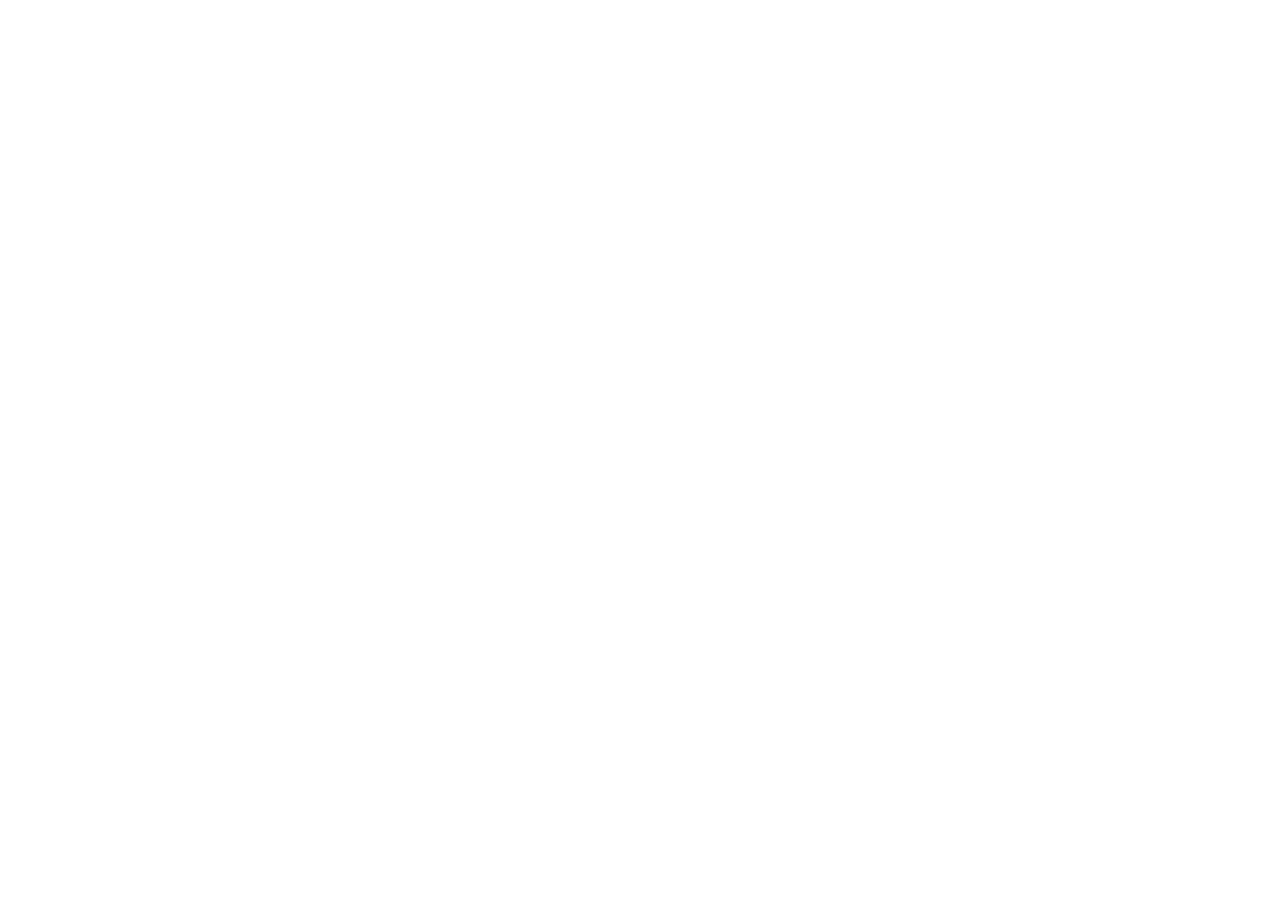
==== checkout.html @ 32a5087e "Går fint så langt" ====
<!DOCTYPE html>
<html lang="nb">
<head>
    <meta charset="UTF-8">
    <meta name="viewport" content="width=device-width, initial-scale=1.0">
    <title>E-handel landingsside</title>
    <link rel="stylesheet" href="stylesheet.css">
</head>
<body>

    
</body>
</html>
---- stylesheet.css ----
*{
    margin: 0;
    padding: 0;
    box-sizing: border-box;
    scroll-behavior: smooth;
    font-family: Arial, Helvetica, sans-serif;
    list-style: none;
    text-decoration: none;
}

ul{
    position: fixed;
    width: 100%;
    top: 0;
    right: 0;
    z-index: 1000;
    display: flex;
    align-items: center;
    justify-content: space-between;
    padding: 10px 10%;
}
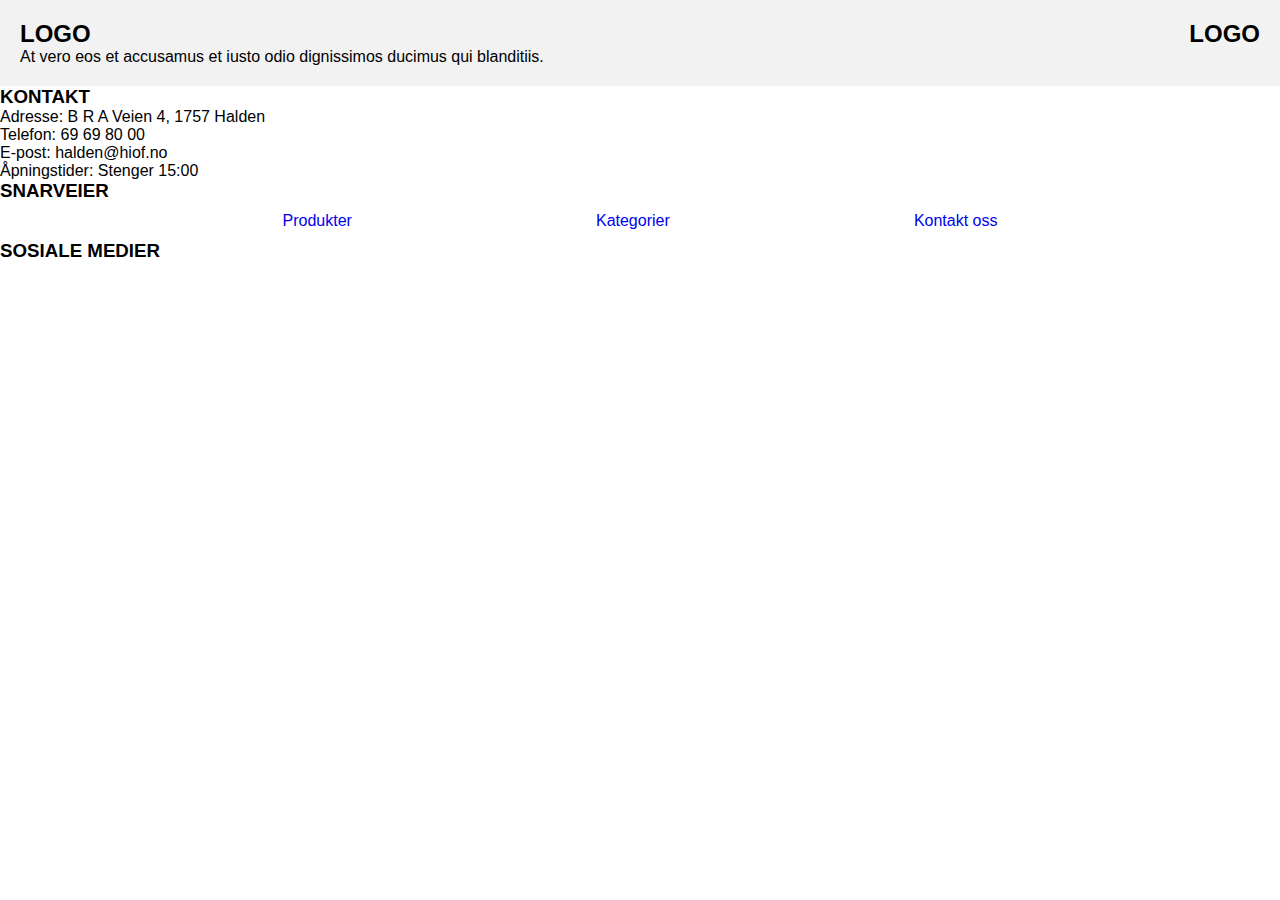
==== commit c3b52a50: "Forsetter kommet langt er ferdig med prdoukt html" ====
--- a/checkout.html
+++ b/checkout.html
@@ -8,6 +8,49 @@
 </head>
 <body>
 
+
     
+
+
+
+
+
+
+
+    <footer>
+        <!--Logo + innhold-->
+        <section class="footer-content">
+            <article class="footer-logo">
+                <h2>LOGO</h2>
+                <p>At vero eos et accusamus et iusto odio dignissimos ducimus qui blanditiis.</p>
+            </article>
+            <h2>LOGO</h2>   
+        </section>
+        <!--Kontakt-->
+        <section class="footer-contact">
+            <h3>KONTAKT</h3>
+            <p><i class="fa-solid fa-location-dot"></i> Adresse: B R A Veien 4, 1757 Halden </p>
+            <p><i class="fa-solid fa-phone"></i> Telefon: 69 69 80 00 </p>
+            <p><i class="fa-solid fa-envelope"></i> E-post: halden@hiof.no </p>
+            <p><i class="fa-solid fa-clock"></i> Åpningstider: Stenger 15:00 </p>
+        </section>
+        <!--Snarveier-->
+        <section class="footer-links">
+            <h3>SNARVEIER</h3>
+            <ul>
+                <li><a href="product.html">Produkter</a></li>
+                <li><a href="#">Kategorier</a></li>
+                <li><a href="#">Kontakt oss</a></li>
+            </ul>
+        </section>
+        <!--Sosiale Medier-->
+        <section class="fotter-social">
+            <h3>SOSIALE MEDIER</h3>
+            <a href="#"><i class="fa-brands fa-instagram"></i></a>
+            <a href="#"><i class="fa-brands fa-facebook"></i></a>
+            <a href="#"><i class="fa-brands fa-linkedin"></i></a>
+            <a href="#"><i class="fa-brands fa-pinterest"></i></a>
+        </section>
+    </footer>
 </body>
 </html>--- a/stylesheet.css
+++ b/stylesheet.css
@@ -8,7 +8,7 @@
     text-decoration: none;
 }
 
-ul{
+div{
     position: fixed;
     width: 100%;
     top: 0;
@@ -18,4 +18,68 @@
     align-items: center;
     justify-content: space-between;
     padding: 10px 10%;
+    color: black;
+}
+
+ul{
+    display: flex;
+    align-items: center;
+    justify-content: space-evenly;
+    padding: 10px 3%;
+}
+
+form{
+    background: grey;
+    border-radius: 25px;
+    position: relative;
+}
+
+input{
+    width: 100%;
+    height: 100%;
+    display: block;
+    border-radius: 25px;
+    font-size: 20px;
+    padding: 8px 40px 8px 20px;
+    border: none;
+    box-shadow: 0 5px 4px 1px black;
+    
+}
+
+input:focus{
+    outline: none;
+}
+
+button{
+    position: absolute;
+    top: 0;
+    right: 0;
+    width: 50px;
+    height: 100%;
+    border-radius: 50%;
+    cursor: pointer;
+    border: none;
+    background: none;
+    font-size: 18px;
+    outline: black;
+}
+
+.footer-content{
+    display: flex;
+    justify-content: space-between;
+    padding: 20px;
+    background-color: #f2f2f2;
+}
+
+.footer-logo, .footer-contact, .footer-links, .footer-social {
+    min-width: 150px;
+    align-items: center;
+}
+
+.footer-social a {
+    margin-right: 10px;
+}
+
+footer{
+    place-content: bottom;
 }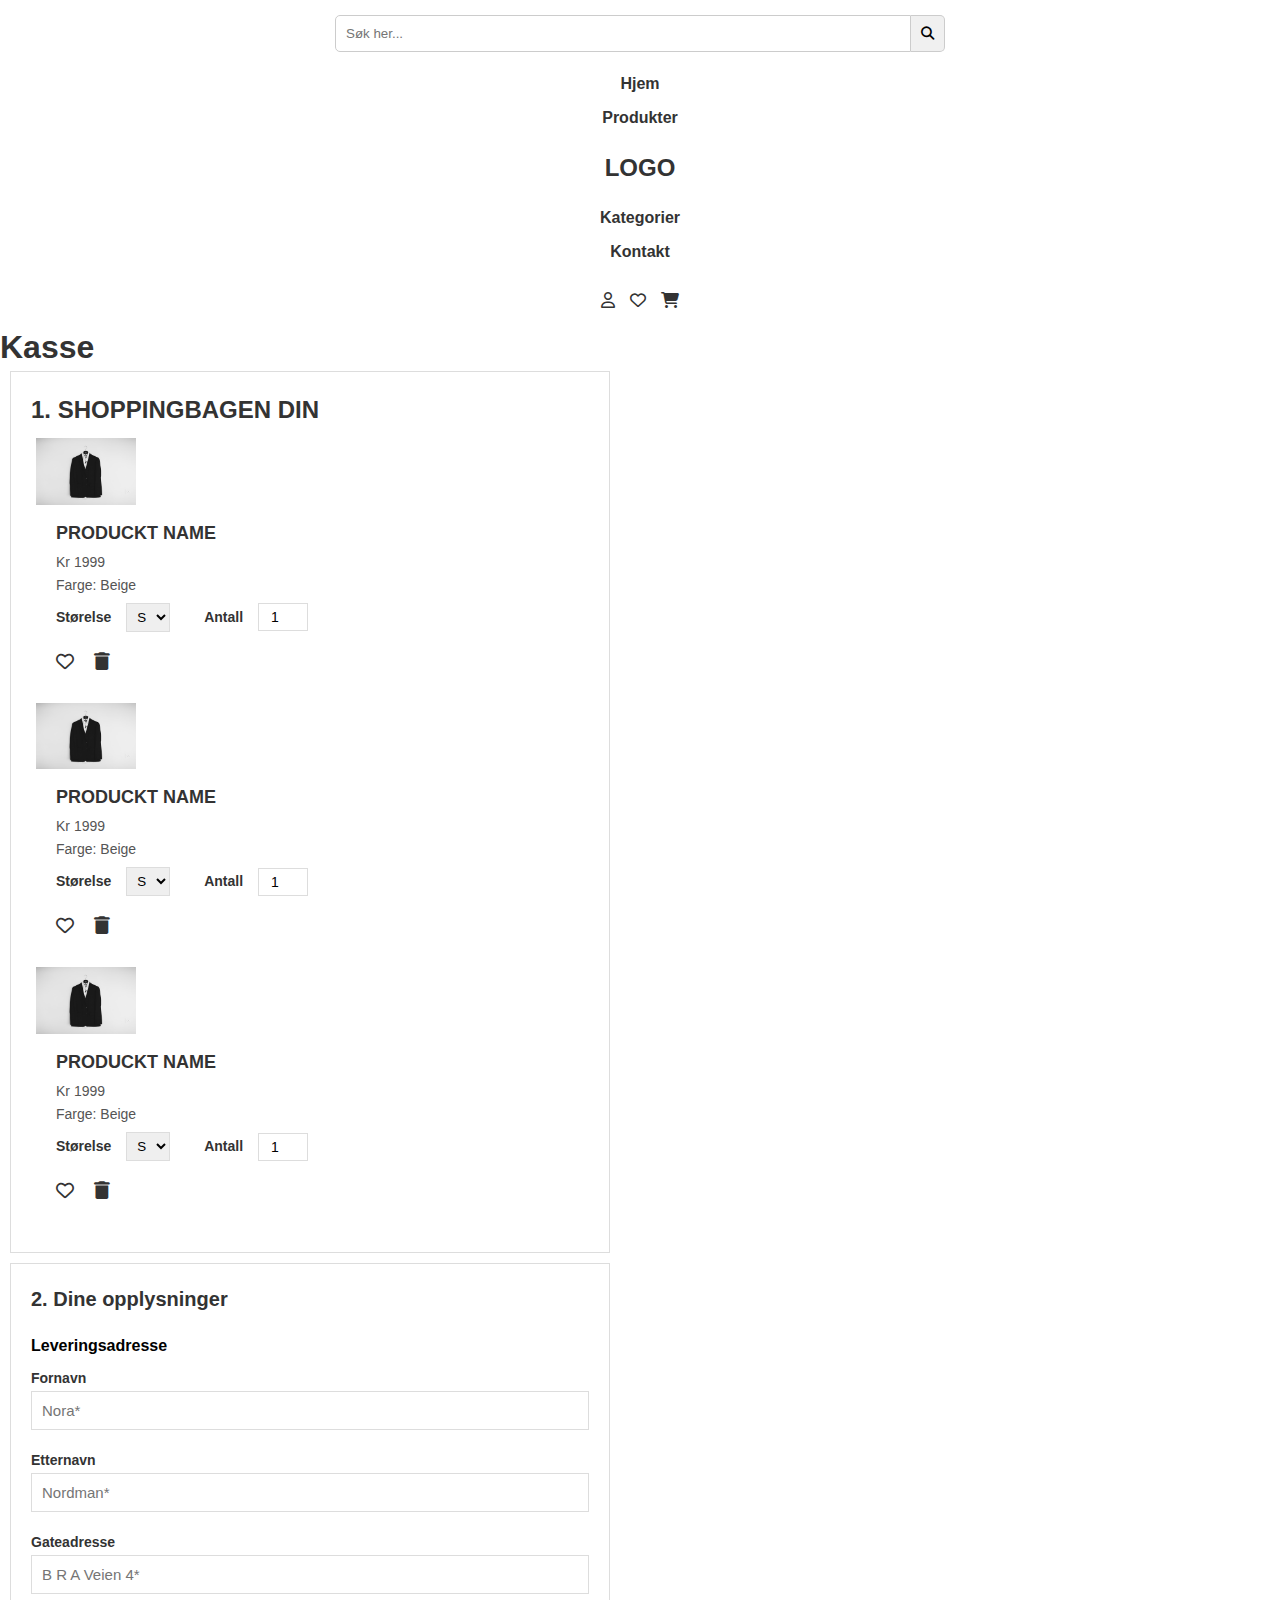
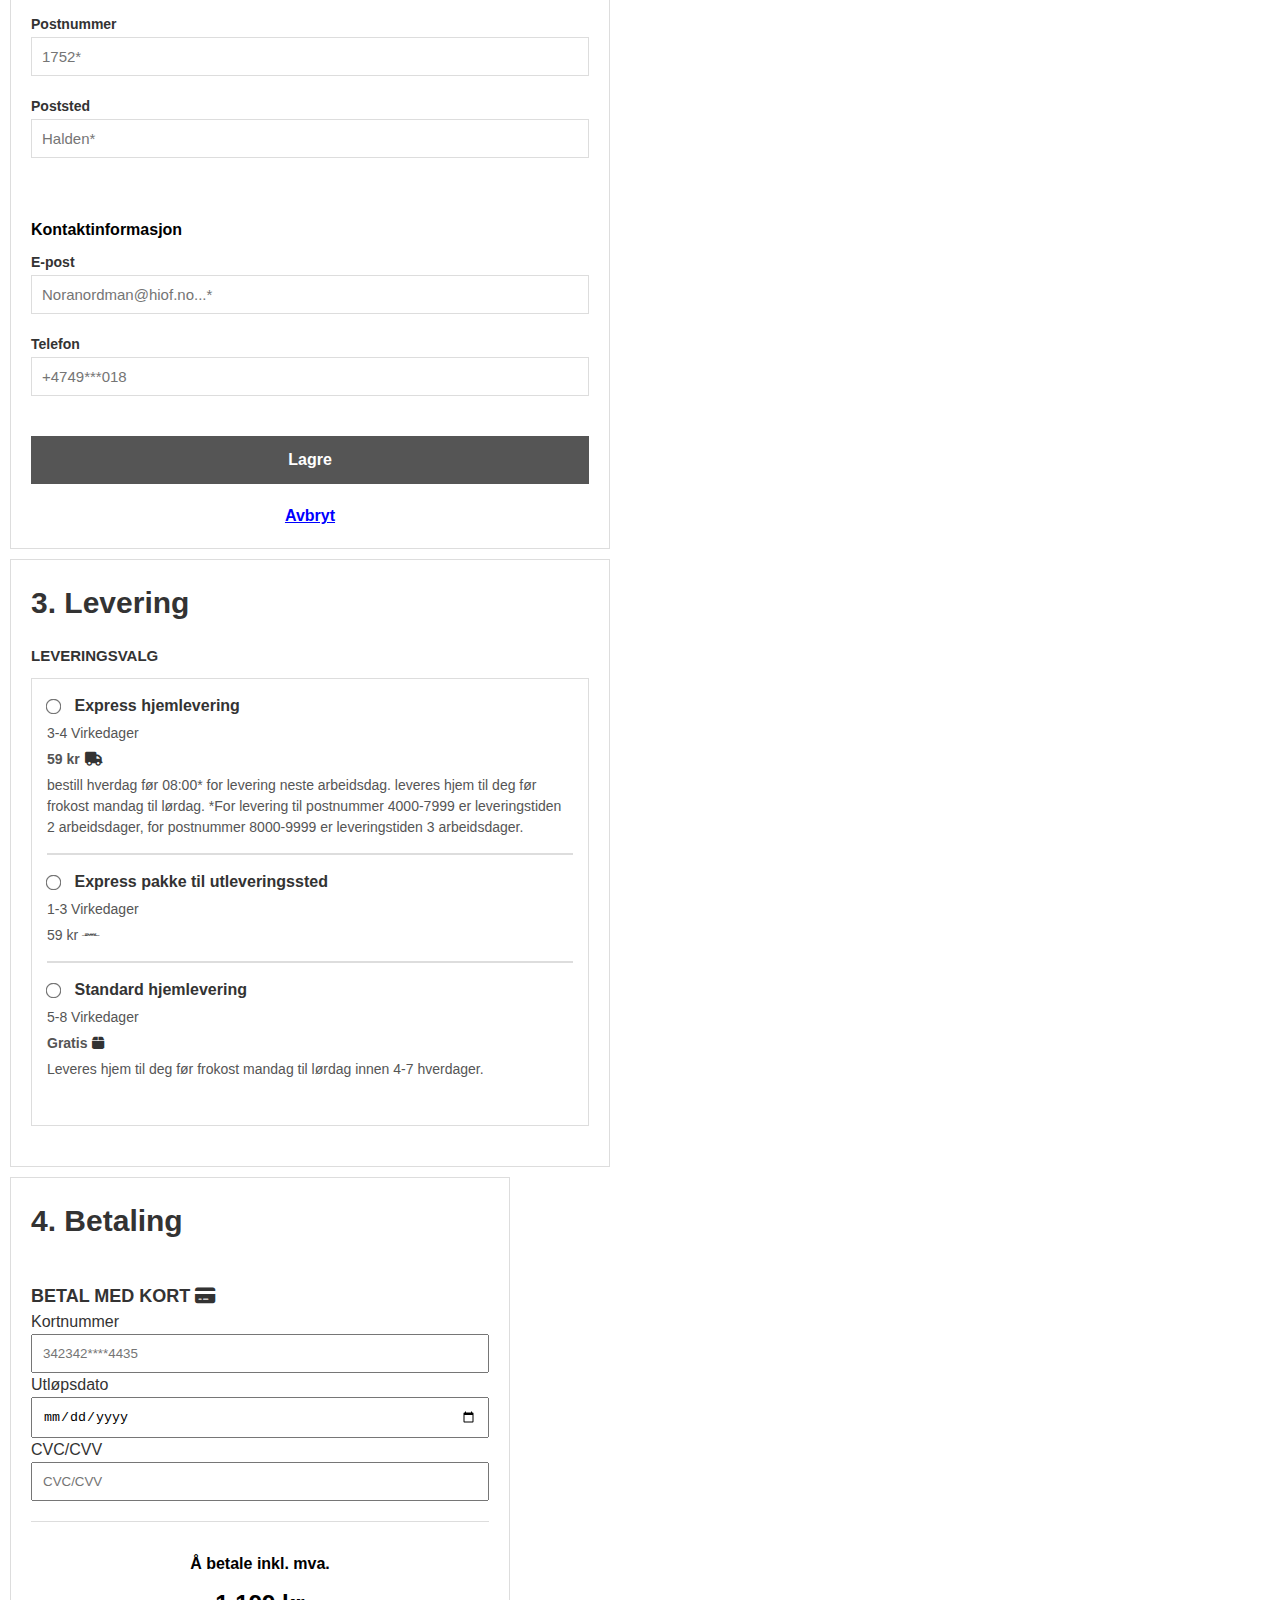
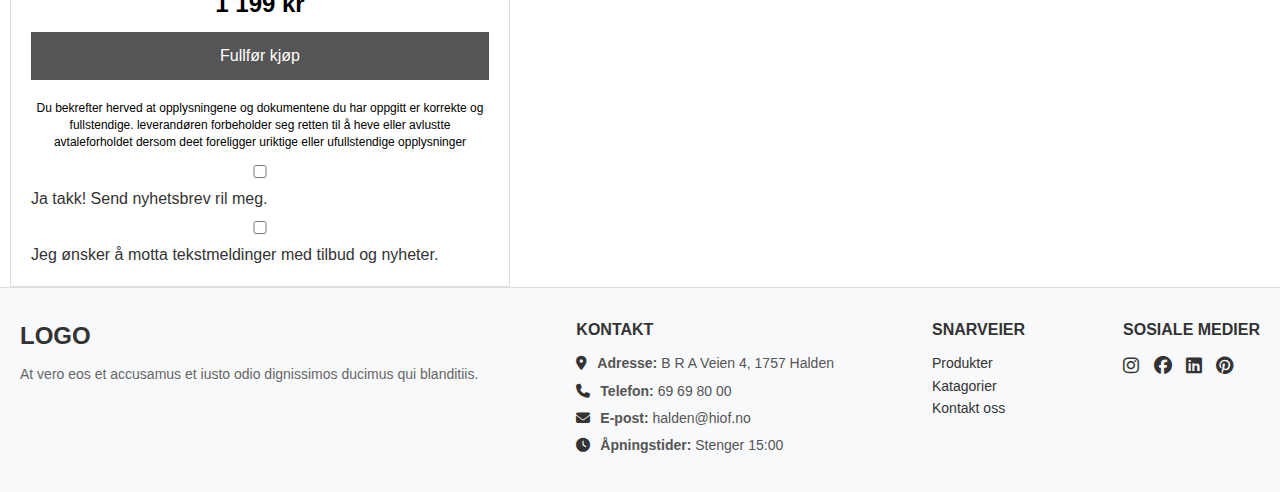
==== commit efef38f7: "ble ferdig med det meste" ====
--- a/checkout.html
+++ b/checkout.html
@@ -5,46 +5,206 @@
     <meta name="viewport" content="width=device-width, initial-scale=1.0">
     <title>E-handel landingsside</title>
     <link rel="stylesheet" href="stylesheet.css">
+    <link rel="stylesheet" href="https://cdnjs.cloudflare.com/ajax/libs/font-awesome/6.6.0/css/all.min.css">
 </head>
 <body>
-
-
-    
-
-
-
-
-
-
-
-    <footer>
+    <header class="header">
+        <form class="search-form">
+            <input type="text" placeholder="Søk her...">
+            <button type="submit"><i class="fa-solid fa-magnifying-glass" aria-hidden="true"></i></button>
+        </form>
+        <nav class="navigation">
+            <ul class="nav-links">
+                <li><a href="index.html">Hjem</a></li>
+                <li><a href="#populære-produkter">Produkter</a></li>
+                <li><a href="index.html" class="logo">LOGO</a></li>
+                <li><a href="#katagorier">Kategorier</a></li>
+                <li><a href="#kontakt">Kontakt</a></li>
+            </ul>
+        </nav>
+        <div class="ikoner">
+            <a href="#"><i class="fa-regular fa-user"></i></a>
+            <a href="#"><i class="fa-regular fa-heart"></i></a>
+            <a href="checkout.html"><i class="fas fa-shopping-cart"></i></a>
+        </div>
+    </header>
+    <main>
+        <h1 class="kasse-text">Kasse</h1>
+        <section class="shoppingbag">
+            <h2>1. SHOPPINGBAGEN DIN</h2>
+            <article class="product-item">
+                <img src="Bilder/black-and-white-2561703_640.jpg" alt="dress">
+                <!--Image by <a href="https://pixabay.com/users/stocksnap-894430/?utm_source=link-attribution&utm_medium=referral&utm_campaign=image&utm_content=2561703">StockSnap</a> from <a href="https://pixabay.com//?utm_source=link-attribution&utm_medium=referral&utm_campaign=image&utm_content=2561703">Pixabay</a>-->
+                    <h3>PRODUCKT NAME</h3>
+                    <p>Kr 1999</p>
+                    <p>Farge: Beige</p>
+                    <label for="size-1">Størelse</label>
+                    <select id="size-1">
+                        <option>S</option>
+                        <option>M</option>
+                        <option>L</option>
+                    </select>
+                    <label for="quantity-1">Antall</label>
+                    <input type="number" id="quantity-1" class="quantity" value="1" min="1" step="1">
+                    <div class="actions">
+                        <button class="hjerte"><i class="fa-regular fa-heart"></i></button>
+                        <button class="remove"><i class="fas fa-trash"></i></button>
+                    </div>
+            </article>
+            <article class="product-item">
+                <img src="Bilder/black-and-white-2561703_640.jpg" alt="dress">
+                 <!--Image by <a href="https://pixabay.com/users/stocksnap-894430/?utm_source=link-attribution&utm_medium=referral&utm_campaign=image&utm_content=2561703">StockSnap</a> from <a href="https://pixabay.com//?utm_source=link-attribution&utm_medium=referral&utm_campaign=image&utm_content=2561703">Pixabay</a>-->
+                    <h3>PRODUCKT NAME</h3>
+                    <p>Kr 1999</p>
+                    <p>Farge: Beige</p>
+                    <label for="size-2">Størelse</label>
+                    <select id="size-2">
+                        <option>S</option>
+                        <option>M</option>
+                        <option>L</option>
+                    </select>
+                    <label for="quantity-2">Antall</label>
+                    <input type="number" id="quantity-2" class="quantity" value="1" min="1">
+                    <div class="actions">
+                        <button class="hjerte"><i class="fa-regular fa-heart"></i></button>
+                        <button class="remove"><i class="fas fa-trash"></i></button>
+                    </div>
+            </article>
+            <article class="product-item">
+                <img src="Bilder/black-and-white-2561703_640.jpg" alt="dress">
+                <!--Image by <a href="https://pixabay.com/users/stocksnap-894430/?utm_source=link-attribution&utm_medium=referral&utm_campaign=image&utm_content=2561703">StockSnap</a> from <a href="https://pixabay.com//?utm_source=link-attribution&utm_medium=referral&utm_campaign=image&utm_content=2561703">Pixabay</a>-->
+                    <h3>PRODUCKT NAME</h3>    
+                    <p>Kr 1999</p>
+                    <p>Farge: Beige</p>
+                    <label for="size-3">Størelse</label>
+                    <select id="size-3">
+                        <option>S</option>
+                        <option>M</option>
+                        <option>L</option>
+                    </select>
+                    <label for="quantity-3">Antall</label>
+                    <input type="number" id="quantity-3" class="quantity" value="1" min="1">
+                    <div class="actions">
+                        <button class="hjerte"><i class="fa-regular fa-heart"></i></button>
+                        <button class="remove"><i class="fas fa-trash"></i></button>
+                    </div>
+            </article>
+        </section>
+
+        <section class="din-info">
+            <h2>2. Dine opplysninger</h2>
+            <form method="get" action="#levering-info">
+                <p>Leveringsadresse</p>
+                <section class="two-columns">
+                    <label for="fname">Fornavn</label>
+                    <input type="text" id="fname" placeholder="Nora*" required>
+
+                    <label for="enavn">Etternavn</label>
+                    <input type="text" id="enavn" placeholder="Nordman*" required>
+                </section>
+
+                <label for="adresse">Gateadresse</label>
+                <input type="text" id="adresse" placeholder="B R A Veien 4*" required>
+
+                <section class="half-row">
+                    <label for="postkode">Postnummer</label>
+                    <input type="number" id="postkode" placeholder="1752*" required>
+
+                    <label for="poststed">Poststed</label>
+                    <input type="text" id="poststed" placeholder="Halden*">
+                </section>
+                <div class="section-break"></div>
+
+                <p>Kontaktinformasjon</p>
+                <label for="epost">E-post</label>
+                <input type="email" id="epost" placeholder="Noranordman@hiof.no...*" required>
+
+                <label for="tlf">Telefon</label>
+                <input type="tel" id="tlf" pattern="(\d{8}|\d{3} \d{2} \d{3})" placeholder="+4749***018" required>
+                <button type="submit">Lagre</button>
+            </form>
+            <a href="checkout.html">Avbryt</a>
+        </section>
+
+    <section class="valg-cont">    
+        <section class="leverings-valg" id="levering-info">
+            <h2>3. Levering</h2>
+            <h3>LEVERINGSVALG</h3>
+            <form>
+                <input type="radio" id="express-hjemmelevering" name="delivery" required>
+                <label for="express-hjemmelevering">Express hjemlevering</label>
+                <p>3-4 Virkedager</p>
+                <p class="price">59 kr <i class="fa-solid fa-truck"></i></p>
+                <p id="linje">bestill hverdag før 08:00* for levering neste arbeidsdag. leveres hjem til deg før frokost mandag til lørdag. *For levering til postnummer 4000-7999 er leveringstiden 2 arbeidsdager, for postnummer 8000-9999 er leveringstiden 3 arbeidsdager.</p>
+  
+                <input type="radio" id="express-pakke" name="delivery">
+                <label for="express-pakke">Express pakke til utleveringssted</label>
+                <p>1-3 Virkedager</p>
+                <p id="linje"> 59 kr <i class="fa-brands fa-dhl"></i></p>
+   
+                <input type="radio" id="standard-hjemlevering" name="delivery">
+                <label for="standard-hjemlevering">Standard hjemlevering</label>
+                <p>5-8 Virkedager</p>
+                <p class="price"> Gratis <i class="fa-solid fa-box"></i></p>
+                <p id="linje">Leveres hjem til deg før frokost mandag til lørdag innen 4-7 hverdager.</p>
+            </form>
+        </section>
+    </section>
+        <section class="betaling-info">
+            <h2>4. Betaling</h2>
+            <h3>BETAL MED KORT <i class="fa-solid fa-credit-card"></i></h3>
+            <form>
+                <label for="kort-nummer">Kortnummer</label>
+                <input type="number" id="kort-nummer" placeholder="342342****4435" required>
+
+                <label for="expiry">Utløpsdato</label>
+                <input type="date" id="expiry" required>
+
+                <label for="CVC">CVC/CVV</label>
+                <input type="number" id="CVC" placeholder="CVC/CVV" required>
+
+                <hr class="divider">
+
+                <p class="total-amount">Å betale inkl. mva. <strong>1 199 kr</strong></p>
+
+                <button type="submit" class="fullfor-knapp">Fullfør kjøp</button>
+
+                <p class="confirmation-text">Du bekrefter herved at opplysningene og dokumentene du har oppgitt er korrekte og fullstendige. leverandøren forbeholder seg retten til å heve eller avlustte avtaleforholdet dersom deet foreligger uriktige eller ufullstendige opplysninger</p>
+                <section class="conf">
+                    <input type="checkbox" id="nyhets" class="godta-info" required>
+                    <label for="nyhets" class="checkbox-label">Ja takk! Send nyhetsbrev ril meg.</label>
+
+                    <input type="checkbox" id="tekstmeldinger" class="nyheter-box">
+                    <label for="tekstmeldinger" class="checkbox-label-1">Jeg ønsker å motta tekstmeldinger med tilbud og nyheter.</label>
+                </section>
+            </form>
+        </section>
+    </main>
+    <footer id="kontakt">
         <!--Logo + innhold-->
         <section class="footer-content">
-            <article class="footer-logo">
-                <h2>LOGO</h2>
-                <p>At vero eos et accusamus et iusto odio dignissimos ducimus qui blanditiis.</p>
-            </article>
-            <h2>LOGO</h2>   
+            <h2>LOGO</h2>
+            <p>At vero eos et accusamus et iusto odio dignissimos ducimus qui blanditiis.</p>
         </section>
         <!--Kontakt-->
         <section class="footer-contact">
             <h3>KONTAKT</h3>
-            <p><i class="fa-solid fa-location-dot"></i> Adresse: B R A Veien 4, 1757 Halden </p>
-            <p><i class="fa-solid fa-phone"></i> Telefon: 69 69 80 00 </p>
-            <p><i class="fa-solid fa-envelope"></i> E-post: halden@hiof.no </p>
-            <p><i class="fa-solid fa-clock"></i> Åpningstider: Stenger 15:00 </p>
+            <p><i class="fa-solid fa-location-dot"></i><strong>Adresse:</strong> B R A Veien 4, 1757 Halden </p>
+            <p><i class="fa-solid fa-phone"></i><strong>Telefon:</strong> 69 69 80 00 </p>
+            <p><i class="fa-solid fa-envelope"></i><strong>E-post:</strong> halden@hiof.no </p>
+            <p><i class="fa-solid fa-clock"></i><strong>Åpningstider:</strong> Stenger 15:00 </p>
         </section>
         <!--Snarveier-->
         <section class="footer-links">
             <h3>SNARVEIER</h3>
             <ul>
                 <li><a href="product.html">Produkter</a></li>
-                <li><a href="#">Kategorier</a></li>
-                <li><a href="#">Kontakt oss</a></li>
+                <li><a href="#katagorier">Katagorier</a></li>
+                <li><a href="#kontakt">Kontakt oss</a></li>
             </ul>
         </section>
         <!--Sosiale Medier-->
-        <section class="fotter-social">
+        <section class="footer-social">
             <h3>SOSIALE MEDIER</h3>
             <a href="#"><i class="fa-brands fa-instagram"></i></a>
             <a href="#"><i class="fa-brands fa-facebook"></i></a>
--- a/stylesheet.css
+++ b/stylesheet.css
@@ -1,85 +1,2038 @@
-*{
+* {
     margin: 0;
     padding: 0;
     box-sizing: border-box;
-    scroll-behavior: smooth;
+}
+
+body {
     font-family: Arial, Helvetica, sans-serif;
+    line-height: 1.5;
+    background-color: white;
+    color: #333;
+    margin: 0 auto;
+}
+
+/*header*/
+
+.header {
+    display: flex;
+    flex-direction: column;
+    align-items: center;
+    padding: 10px;
+    background: #fff;
+}
+
+.header .search-form {
+    display: flex;
+    width: 50%;
+    padding: 5px 10px;
+}
+
+.search-form input {
+    flex: 1;
+    padding: 10px;
+    border: 1px solid #ccc;
+    border-radius: 5px 0 0 5px;
+}
+
+.search-form button {
+    padding: 10px;
+    border: 1px solid #ccc;
+    border-left: none;
+    background: #f0f0f0;
+    cursor: pointer;
+    border-radius: 0 5px 5px 0;
+}
+
+.nav-links {
+    display: flex;
+    flex-direction: column;
+    align-items: center;
     list-style: none;
+    padding: 10px 0;
+}
+
+.nav-links li {
+    margin: 5px 0;
+}
+
+.nav-links a {
     text-decoration: none;
-}
-
-div{
-    position: fixed;
+    color: #333;
+    font-weight: bold;
+}
+
+.logo {
+    font-size: 24px;
+    font-weight: bold;
+    color: #333;
+    text-decoration: none;
+    margin: 10px 0;
+    display: inline-block;
+    text-align: center;
+}
+
+.logo img {
+    max-width: 100px;
+    height: auto;
+    display: block;
+    margin: 0 auto;
+}
+
+.ikoner {
+    display: flex;
+    justify-content: center;
+    gap: 15px;
+    margin-top: 10px;
+}
+
+.ikoner a {
+    color: #333;
+}
+
+/*header-slutt*/
+
+/*index*/
+
+.banner {
+    position: relative;
+    max-width: 600px;
+    height: 300px;
+    background-image: url("Bilder/building-7782487_640.jpg");
+    /*Image by <a href="https://pixabay.com/users/dimitrisvetsikas1969-1857980/?utm_source=link-attribution&utm_medium=referral&utm_campaign=image&utm_content=7782487">Dimitris Vetsikas</a> from <a href="https://pixabay.com//?utm_source=link-attribution&utm_medium=referral&utm_campaign=image&utm_content=7782487">Pixabay</a>-->*/
+    background-size: cover;
+    background-position: center;
+    display: flex;
+    flex-direction: column;
+    justify-content: center;
+    align-items: flex-end;
+    text-align: right;
+    padding: 20px;
+    border-radius: 20px;
+    margin-left: 5px;
+    margin-right: 5px;
+}
+
+.banner p {
+    color: #333;
+    font-size: 15px;
+    margin-bottom: 20px;
+}
+
+.banner h1 {
+    color: #333;
+    font-size: 30px;
+    margin-bottom: 10px;
+    text-shadow: 2px 2px 4px rgba(0,0,0,0.7);
+    place-content: right;
+}
+
+.banner p {
+    font-size: 15px;
+    margin-bottom: 10px;
+    text-shadow: 2px 2px 4px rgba(0,0,0,0.7);
+}
+
+.banner button {
+    padding: 10px 20px;
+    background: #fff;
+    color: #333;
+    border: none;
+    border-radius: 20px;
+    cursor: pointer;
+    transition: background-color 0.3s ease;
+}
+
+.products {
+    padding: 20px;
+    text-align: center;
+}
+
+.products h2 {
+    font-size: 30px;
+    margin-bottom: 15px;
+    color: #333;
+}
+
+.products p {
+    font-size: 14px;
+    margin-bottom: 15px;
+    color: #333;
+}
+
+.products button {
+    padding: 10px 15px;
+    background: #fff;
+    color: #333;
+    border: none;
+    border-radius: 20px;
+    font-size: 14px;
+    cursor: pointer;
+    margin: 5px;
+    outline: 1px solid #333;
+}
+
+.products button.new-products {
+    padding: 10px 15px;
+    background: #333;
+    color: #fff;
+    border: none;
+    border-radius: 20px;
+    font-size: 14px;
+    cursor: pointer;
+    margin: 5px;
+    outline: 1px solid #333;
+}
+
+.products button:hover {
+    background-color: grey;
+}
+
+.produkt-grid {
+    display: grid;
+    grid-template-columns: 1fr;
+    gap: 20px;
+    padding: 10px 0;
+}
+
+.produkt-kort {
+    position: relative;
+    background: #fff;
+    border: 1px solid #fff;
+    border-radius: 5px;
+    padding: 10px;
+    text-align: left;
+}
+
+.produkt-kort img {
+    max-width: 100%;
+    height: 250px;
+    object-fit: cover;
+    margin-bottom: 10px;
+    border-radius: 20px;
+}
+
+.heart-icone {
+    position: absolute;
+    top: 15px;
+    right: 15px;
+    font-size: 24px;
+    color: #333;
+    border-radius: 50%;
+    padding: 5px;
+    background-color: #666;
+}
+
+.produkt-kort h3 {
+    font-size: 16px;
+    margin-bottom: 5px;
+    color: #333;
+}
+
+
+.produkt-kort i, a {
+    text-decoration: white;
+    color: #333;
+}
+
+.populære-katagorier {
+    padding: 20px;
+    text-align: center;
+}
+
+.populære-katagorier h2 {
+    font-size: 20px;
+    margin-bottom: 15px;
+}
+
+.populære-katagorier p {
+    font-size: 14px;
+    margin-bottom: 20px;
+}
+
+.product-kort i{
+    font-size: 16px;
+    color: #333;
+    vertical-align: middle;
+    margin-right: 3px;
+}
+
+.product-kort i:last-of-type {
+    margin-right: 8px;
+}
+
+.produkt-kort span{
+    font-size: 14px;
+    color: #333;
+    vertical-align: middle;
+}
+
+.catagory-grid{
+    display: grid;
+    grid-template-columns: 1fr;
+    gap: 20px;
+    padding: 10px 0px;
+}
+
+.catagory-grid article {
+    position: relative;
+    border: 1px solid #ddd;
+    border-radius: 20px;
+    height: 200px;
+    overflow: hidden;
+    text-align: center;
+    background-color: #fff;
+}
+
+.catagory-grid article::before{
+    content: '';
+    position: absolute;
+    top: 0;
+    left: 0;
     width: 100%;
-    top: 0;
-    right: 0;
-    z-index: 1000;
+    height: 100%;
+    background: inherit;
+    filter: blur(5px);
+    z-index: 1;
+}
+.catagory-grid article:nth-child(1) {
+    background-image: url('Bilder/små.png');
+    height: 250px;
+}
+
+.catagory-grid article:nth-child(2) {
+    background-image: url('Bilder/chad.png');
+    height: 300px;
+}
+
+.catagory-grid article:nth-child(3) {
+    background-image: url('Bilder/kjole.png');
+    height: 200px;
+}
+
+.catagory-grid article:nth-child(4) {
+    background-image: url('Bilder/hvetmel.png');
+    height: 250px;
+}
+
+.catagory-grid article:nth-child(5) {
+    background-image: url('Bilder/dog.png');
+    height: 220px;
+}
+
+.catagory-grid article{
+    background-size: cover;
+    background-position: center;
     display: flex;
     align-items: center;
+    justify-content: center;
+    color: white;
+}
+
+.catagory-grid h4 {
+    color: white;
+    padding: 10px 15px;
+    border-radius: 5px;
+    font-size: 16px;
+    z-index: 2;
+    text-align: center;
+    margin: 0;
+}
+
+
+.review {
+    padding: 20px;
+    text-align: center;
+    overflow: hidden;
+}
+
+.reviews h2 {
+    font-size: 20px;
+    margin-bottom: 15px;
+}
+
+.review-grid {
+    display: flex;
+    gap: 15px;
+    overflow-x: auto;
+    scroll-snap-type: x mandatory;
+    padding-bottom: 10px;
+}
+
+.review-grid article {
+    scroll-snap-align: center;
+    max-width: 250px;
+    background: #fff;
+    border: 1px solid #ddd;
+    border-radius: 5px;
+    padding: 15px;
+    text-align: left;
+    flex-shrink: 0;
+}
+
+.review-grid img {
+    max-width: 100px;
+    height: 75px;
+    margin-bottom: 10px;
+    border-radius: 50%;
+}
+
+.review-grid h3 {
+    font-size: 16px;
+    margin-bottom: 5px;
+    color: #333;
+}
+
+.review-grid p {
+    font-size: 14px;
+    color: #555;
+}
+
+/*index-slutt*/
+
+/*Footer*/
+
+footer{
+    background: #f8f9fa;
+    padding: 30px 20px;
+    text-align: left;
+    font-family: Arial, Helvetica, sans-serif;
+    border-top: 1px solid #ddd;
+}
+
+footer .footer-content {
+    margin-bottom: 20px;
+}
+
+footer .footer-content h2 {
+    font-size: 24px;
+    margin-bottom: 10px;
+    color: #333;
+}
+
+footer .footer-content p {
+    color: #666;
+    font-size: 14px;
+    margin-bottom: 15px;
+}
+
+footer {
+    display: flex;
+    flex-wrap: wrap;
     justify-content: space-between;
-    padding: 10px 10%;
+    align-items: flex-start;
+    gap: 20px;
+}
+
+footer .footer-contact
+footer .footer-links {
+    display: flex;
+    justify-content: space-between;
+    gap: 20px;
+    text-align: left;
+}
+
+footer .footer-contact h3,
+footer .footer-links h3,
+footer .footer-social h3 {
+    font-size: 16px;
+    margin-bottom: 10px;
+    line-height: #333;
+}
+
+footer .footer-contact
+footer .footer-links {
+    flex:1;
+}
+
+footer .footer-contact p,
+footer .footer-links ul,
+footer .footer-social a {
+    font-size: 14px;
+    color: #555;
+    margin: 5px 0;
+    line-height: 1.6;
+}
+
+footer .footer-contact p i,
+footer .footer-social a i {
+    color: #333;
+    margin-right: 10px;
+}
+
+footer .footer-links ul {
+    list-style: none;
+    padding: 0;
+}
+
+footer .footer-links ul li a {
+    text-decoration: none;
+    color: #333;
+    font-size: 14px;
+} 
+
+footer .footer-social a {
+    margin: 0;
+    font-size: 18px;
+    text-decoration: none;
+    color: #333;
+}
+
+/*footer-slutt*/
+
+/*chekout*/
+
+.shoppingbag {
+    margin: 0 auto;
+    padding: 20px;
+    border: 1px solid #ddd;
+    background-color: #fff;
+    max-width: 600px;
+    text-align: left;
+    margin-left: 10px;
+    margin-right: 10px;
+}
+
+.shoppingbag article {
+    margin-bottom: 30px;
+}
+
+.shoppingbag img {
+    display: block;
+    margin: 0 auto;
+    max-width: 100px;
+    margin-top: 10px;
+    margin-left: 5px;
+}
+
+.shoppingbag .logo {
+    font-size: 16px;
+    font-weight: bold;
+    margin-top: 10px;
+    text-align: center;
+}
+
+
+.shoppingbag h3 {
+    font-size: 18px;
+    font-weight: bold;
+    margin-top: 15px;
+    margin-bottom: 5px;
+    margin-left: 25px;
+    text-align: left;
+}
+
+.shoppingbag p{
+    font-size: 14px;
+    color: #555;
+    margin: 2px 0;
+    margin-left: 25px;
+}
+
+.shoppingbag label {
+    font-size: 14px;
+    margin-right: 5px;
+    font-weight: bold;
+    display: inline-block;
+    margin-bottom: 5px;
+    margin-left: 25px;
+}
+
+.shoppingbag input.quantity {
+    padding: 5px;
+    border: 1px solid #ddd;
+    width: 50px;
+    text-align: center;
+    font-size: 14px;
+    display: inline-block;
+    vertical-align: middle;
+}
+
+.shoppingbag input.quantity,
+.shoppingbag select {
+    padding: 5px;
+    border: 1px solid #ddd;
+    text-align: center;
+    margin: 5px;
+}
+
+.shoppingbag .actions{
+    margin-top: 15px;
+    display: flex;
+    justify-content: left;
+    gap: 20px;
+    text-align: center;
+    width: 100%;
+    margin-left: 25px;
+}
+
+.shoppingbag button.hjerte,
+.shoppingbag button.remove {
+    background: none;
+    border: none;
+    cursor: pointer;
+    font-size: 18px;
+    color: #333;
+}
+
+.din-info {
+    margin: 0 auto;
+    padding: 20px;
+    border: 1px solid #ddd;
+    background-color: #fff;
+    max-width: 600px;
+    text-align: left;
+    margin-left: 10px;
+    margin-right: 10px;
+    margin-top: 10px;
+}
+
+.din-info h2 {
+    font-size: 20px;
+    font-weight: bold;
+    margin-bottom: 20px;
+    text-align: left;
+}
+
+.din-info label{
+    display: block;
+    font-size: 14px;
+    font-weight: bold;
+    margin-bottom: 2px;
+    color: #333;
+}
+
+.din-info input[type="text"],
+.din-info input[type="email"],
+.din-info input[type="number"],
+.din-info input[type=tel] {
+    width: 100%;
+    padding: 10px;
+    margin-bottom: 20px;
+    border: 1px solid #ddd;
+    font-size: 15px;
+    box-sizing: border-box;
+}
+
+.din-info .section-break{
+    margin-top: 40px;
+}
+
+.din-info p {
+    font-size: 16px;
+    font-weight: bold;
+    margin-bottom: 10px;
     color: black;
 }
 
-ul{
+.din-info button[type="submit"] {
+    width: 100%;
+    padding: 15px;
+    background-color: #555;
+    color: #fff;
+    border: none;
+    cursor: pointer;
+    font-size: 16px;
+    text-align: center;
+    font-weight: bold;
+    margin-top: 20px;
+}
+
+.din-info a {
+    display: block;
+    text-align: center;
+    margin-top: 20px;
+    color: blue;
+    font-size: 16px;
+    font-weight: bold;
+    text-decoration: underline;
+}
+
+.leverings-valg {
+    margin: 0 auto;
+    padding: 20px;
+    border: 1px solid #ddd;
+    background-color: #fff;
+    max-width: 600px;
+    text-align: left;
+    margin-left: 10px;
+    margin-right: 10px;
+    margin-top: 10px;
+}
+
+.leverings-valg h2 {
+    font-size: 30px;
+    font-weight: bold;
+    margin-bottom: 20px;
+}
+
+.leverings-valg h3{
+    margin-top: 10px;
+    font-weight: bold;
+    font-size: 15px;
+    margin-bottom: 10px;
+}
+
+
+.leverings-valg form {
+    display: block;
+    border: 1px solid #ddd;
+    padding: 15px;
+    margin-bottom: 20px;
+    background-color: #fff;
+}
+
+
+.leverings-valg input[type="radio"] {
+    margin-right: 10px;
+    transform: scale(1.2);
+    vertical-align: middle;
+}
+
+.leverings-valg label {
+    font-size: 16px;
+    font-weight: bold;
+    display: inline-block;
+}
+
+.leverings-valg p{
+    margin: 5px 0;
+    font-size: 14px;
+    color: #555;
+    
+}
+
+.leverings-valg .price {
+    font-weight: bold;
+    margin-top: 5px;
     display: flex;
     align-items: center;
-    justify-content: space-evenly;
-    padding: 10px 3%;
-}
-
-form{
-    background: grey;
-    border-radius: 25px;
+    gap: 5px;
+}
+
+.leverings-valg .price i {
+    font-size: 14px;
+    color: #333;
+}
+
+.leverings-valg .details {
+    font-size: 14px;
+    color: black;
+    margin-top: 10px;
+    line-height: 1.5;
+}
+
+#linje {
+    margin-bottom: 15px;
+    padding-bottom: 15px;
+    border-bottom: 2px solid #ddd;
     position: relative;
 }
 
-input{
+#linje:last-child{
+    border-bottom: none;
+}
+
+
+.betaling-info {
+    margin: 0 auto;
+    padding: 20px;
+    border: 1px solid #ddd;
+    background-color: #fff;
+    max-width: 500px;
+    text-align: left;
+    margin-left: 10px;
+    margin-right: 10px;
+    margin-top: 10px;
+    
+}
+
+.betaling-info h2 {
+    font-size: 30px;
+    font-weight: bold;
+    margin-bottom: 15px;
+}
+.betaling-info h3 {
+    font-size: 18px;
+    font-weight: bold;
+    margin-top: 40px;
+}
+
+.betaling-info input[type="number"],
+.betaling-info input[type="date"] {
     width: 100%;
-    height: 100%;
+    padding: 10px;
+}
+
+.divider{
+    border: none;
+    border-top: 1px solid #ddd;
+    margin: 20px 0;
+    margin-top: 20px;
+}
+
+.total-amount{
+    font-weight: bold;
+    color: black;
+    text-align: center;
     display: block;
-    border-radius: 25px;
-    font-size: 20px;
-    padding: 8px 40px 8px 20px;
+    margin-top: 30px;
+    
+}
+
+.total-amount strong {
+    font-size: 24px;
+    display: block;
+    margin-top: 10px;
+    text-align: center;
+}
+
+.fullfor-knapp {
+    width: 100%;
+    padding: 15px;
+    background-color: #555;
+    color: #fff;
     border: none;
-    box-shadow: 0 5px 4px 1px black;
-    
-}
-
-input:focus{
-    outline: none;
-}
-
-button{
-    position: absolute;
-    top: 0;
-    right: 0;
-    width: 50px;
-    height: 100%;
-    border-radius: 50%;
+    margin-top: 10px;
+    margin-bottom: 10px;
+    font-size: 16px;
+}
+
+.confirmation-text {
+    font-size: 12px;
+    color: black;
+    margin-bottom: 15px;
+    line-height: 1.4;
+    text-align: center;
+    margin-top: 10px;
+}
+
+.conf {
+    display: flex;
+    flex-direction: column;
+    gap: 10px;
+}
+
+.conf label{
+    display: flex;
+    font-size: 16px;
+    line-height: 1.4;
+    text-align: center;
+}
+
+
+.conf input[type="chekbox"]{
+    margin-right: 10px;
+    margin-top: 2px;
+}
+
+/*checkout-slutt*/
+
+/*product*/
+
+.breadcrumb{
+    display: flex;
+    align-items: center;
+    gap: 10px;
+    font-size: 10px;
+    margin: 10px;
+}
+
+.breadcrumb span{
+    font-weight: bold;
+    color: #000;
+}
+
+
+.product {
+    display: flex;
+    gap: 10px;
+    justify-content: center;
+    align-items: flex-start;
+    padding: 5px;
+    margin-bottom: 10px;
+}
+
+.img-wrap {
+    display: flex;
+    gap: 10px;
+}
+
+.img-wrap aside {
+    display: flex;
+    flex-direction: column;
+    gap: 10px;
+    max-width: 500px;
+}
+
+.img-wrap aside .small {
+    width: 100px;
+    height: 100px;
+    object-fit: cover;
+    border: 1px solid #ddd ;
     cursor: pointer;
+    margin-left: 10px;
+}
+
+.img-wrap .main-img {
+    width: 500px;
+    max-width: 300px;
+    height: auto;
+    object-fit: cover;
+    margin-right: 10px;
+}
+
+.product-info-side{
+    margin-bottom: 10px;
+    max-width: 500px;
+    margin-left: auto;
+    margin-right: auto;
+    text-align: left;
+}
+
+.product-info-side h2{
+    font-size: 24px;
+    font-weight: bold;
+    margin-bottom: 5px;
+    margin-left: 20px;
+
+}
+
+.brand {
+    font-size: 18px;
+    color: #888;
+    text-decoration: underline;
+    cursor: pointer;
+    margin-left: 20px;
+}
+
+.product-info-side p {
+    display: block;
+    font-size: 16px;
+    margin-left: 20px;
+
+}
+
+label[for="size"] {
+    display: block;
+    margin: 10px 0 5px;
+    font-size: 16px;
+    font-weight: bold;
+}
+
+#size {
+    width: 90%;
+    padding: 10px;
+    font-size: 16px;
+    border: 1px solid #333;
+    background-color: #ddd;
+    border-radius: 5px;
+    margin-left: 20px;
+    margin-right: 10px;
+}
+
+button.legg-til{
+    margin-top: 10px;
+    background-color: #000;
+    color: #fff;
+    font-weight: bold;
+    width: calc(85% - 20px);
+    text-align: center;
+    padding: 10px 15px;
     border: none;
-    background: none;
+    font-size: 16px;
+    cursor: pointer;
+    margin-left: 20px;
+}
+
+button.whishlist {
+    background-color: #fff;
+    color: #000;
+    border: 1px solid #000;
+    width: 39px;
+    height: 39px;
+    font-size: 16px;
+    padding: 5px;
+}
+.rammen-det{
+    margin: 0 auto;
+    padding: 20px;
+    border: 1px solid white;
+    background-color: #fff;
+    max-width: 500px;
+    text-align: left;
+}
+
+details {
+    border-top: 1px solid #000;
+    padding: 20px;
+    background-color: white;
+    max-width: 500px;
+    margin: 10px auto;
+    align-items: center;
+}
+
+.produkt-anmeldelser{
+    border-bottom: 1px solid #000;
+}
+
+summary {
     font-size: 18px;
-    outline: black;
-}
-
-.footer-content{
+    font-weight: bold;
+    list-style: none;
+    position: relative;
+    padding: 5px 10px;
     display: flex;
     justify-content: space-between;
+    align-items: center;
+    margin: 0;
+}
+
+summary::-webkit-details-marker {
+    display: none;
+}
+
+summary .icon{
+    font-size: 16px;
+    font-weight: bold;
+    color:#555;
+}
+
+details ul,
+details p,
+details table,
+details div {
+    margin-top: 10px;
+    padding-left: 10px;
+    line-height: 1.5;
+}
+
+details table{
+    width:100%;
+    border-collapse:collapse;
+}
+
+.review-stars i {
+    display: flex;
+    flex-direction: column;
+    gap: 5px;
+}
+
+.Liggnende-produkter {
+    margin: 20px auto;
+    max-width: 100%;
+    overflow-x: auto;
+    white-space: nowrap;
+    padding: 0 10px;
+    box-sizing: border-box;
+}
+
+.Liggnende-produkter h2 {
+    font-size: 1.4rem;
+    font-weight: bold;
+    margin-bottom: 10px;
+    padding-left: 5px;
+    color:#333;
+}
+
+.Liggnende-produkter a {
+    display: inline-block;
+    text-decoration: none;
+    color: inherit;
+    margin-right: 10px;
+    white-space: normal;
+}
+
+.Liggnende-produkter .produkt-kortene {
+    display: inline-block;
+    background-color: #fff;
+    border: 1px solid #ddd;
+    border-radius: 10px;
+    width: 220px;
+    overflow: hidden;
+    margin: 10px 5px;
+    vertical-align: top;
+    text-align: center;
+    padding: 10px;
+    position: relative;
+}
+
+.Liggnende-produkter .produkt-kortene img {
+    width: 100%;
+    height: auto;
+    border-radius: 20px;
+    margin-bottom: 10px;
+}
+
+.Liggnende-produkter .produkt-kortene .fa-heart {
+    position: absolute;
+    top: 10px;
+    right: 10px;
+    color: #fff;
+    font-size: 25px;
+    cursor: pointer;
+    z-index: 10;
+    background-color: #888;
+    border-radius: 50%;
+    margin-right: 10px;
+    margin-top: 5px;
+    padding: 5px;
+}
+
+
+@media (min-width: 600px) and (max-width: 1200px) {
+    body{
+        font-family: Arial, Helvetica, sans-serif;
+        line-height: 1.5;
+        max-width: 1200px;
+        margin: 0 auto;
+        padding: 0 20px;
+        background-color: #fff;
+        color:#333
+    }
+
+    * {
+        margin: 0;
+        padding: 0;
+        box-sizing: border-box;
+    }
+
+    .header {
+        max-height: 200px;
+        display: flex;
+        flex-direction: row;
+        justify-content: space-between;
+        align-items: center;
+        padding: 20px 40px;
+        border-bottom: 1px solid #ddd;
+        background-color: #fff;
+    }
+
+    .search-form {
+        display: flex;
+        flex-direction: row;
+        max-width: 300px;
+        flex: 1;
+        margin-right: 20px;
+    }
+
+
+    .search-form input {
+        flex: 1;
+        padding: 10px 15px;
+        border: 1px solid black;
+        border-radius: 20px;
+        font-size: 1rem;
+        outline: none;
+        position: relative;
+    }
+    .search-form  button {
+        margin-top: 3px;
+        position: absolute;
+        right: 990px;
+        border: 1px white #ccc;
+        border-left: none;
+        border-radius: 0 20px 20px 0;
+        background: #fff;
+        display: flex;
+        align-items: center;
+        justify-content: center;
+        outline: none;
+        border: none;
+    }
+
+    .nav-links {
+        display: flex;
+        flex: 2;
+        flex-direction: row;
+        justify-content: center;
+        align-items: center;
+        gap: 20px;
+        list-style: none;
+        margin: 0;
+        padding: 0;
+        margin-left: 50px;
+    }
+
+
+    .nav-links li {
+        display: inline-block;
+    }
+
+    .nav-links a {
+        text-decoration: none;
+        font-size: 1rem;
+        color: #333;
+        font-weight: bold;
+    }
+
+    .ikoner {
+        display: flex;
+        justify-content: flex-end;
+        align-items: center;
+        gap: 20px;
+        flex: 1;
+    }
+
+    .ikoner a {
+        color:#333;
+        font-size: 1rem;
+        text-decoration: none;
+        margin-bottom: 10px;
+    }
+
+    .banner {
+        position: relative;
+        display: flex;
+        flex-direction: column;
+        justify-content: center;
+        align-items: flex-end;
+        text-align: right;
+        padding: 400px;
+        max-width: 100%;
+        background: url(Bilder/building-7782487_640.jpg) center/cover no-repeat;
+        height: 400px;
+        padding: 0 40px;
+        border-radius: 20px;
+    }
+
+    .banner h1{
+        font-size: 3rem;
+        font-weight: bold;
+        color: black;
+        margin-bottom: 20px;
+        width: 45%;
+        max-width: 100%;
+        line-height: 1.2;
+    }
+
+    .banner p {
+        font-size: 1.2rem;
+        margin-bottom: 20px;
+        color: #000;
+    }
+
+    .banner button {
+        padding: 10px 20px;
+        font-size: 1.2rem;
+        color: #333;
+        background: #fff;
+        border: none;
+        border-radius: 20px;
+    }
+
+    .products {
+        padding: 60px 0;
+        text-align: center;
+    }
+
+    .products h2 {
+        font-size: 2.5rem;
+        margin-bottom: 20px;
+        color: #333;
+    }
+
+    .products p {
+        font-size: 15px;
+        margin-bottom: 40px;
+        color: #555;
+    }
+
+    .products button {
+        margin: 0 10px;
+        padding: 10px 20px;
+        border-radius: 20px;
+        font-size: 1rem;
+        border: 1px solid #ddd;
+        background: #fff;
+    }
+
+    .products button.new-products {
+        margin: 0 10px;
+        background: #333;
+        color: #fff;
+        border-radius: 20px;
+        font-size: 1rem;
+        padding: 10px 20px;
+    }
+
+    .produkt-grid {
+        display: grid;
+        grid-template-columns: repeat(3, 1fr);
+        gap: 20px;
+    }
+
+    .produkt-kort {
+        position: relative;
+        background: #fff;
+    }
+
+    .produkt-kort img {
+        width: 100%;
+        height: 400px;
+        object-fit: cover;
+    }
+
+    .heart-icone {
+        position: absolute;
+        top: 20px;
+        right: 20px;
+        font-size: 1.5rem;
+        background-color: whitesmoke;
+    }
+
+    .produkt-kort h3,
+    .produkt-lort p {
+        display: inline-block;
+        font-size: 1rem;
+        margin: 0;
+        vertical-align: middle;
+    }
+
+    .produkt-kort h3 {
+        font-size: 1.2rem;
+        font-weight: bold;
+        text-align: left;
+        margin-left: auto;
+        margin-bottom: 10px;
+        color: #333;
+    }
+
+    .produkt-kort p{
+        font-size: 1rem;
+        font-weight: bold;
+        text-align: right;
+        margin-right: auto;
+        margin-bottom: 20px;
+        color: #555;
+    }
+
+    .product-kort span {
+        font-size: 0.9rem;
+        color: #000;
+    }
+
+    .populære-katagorier {
+        padding: 60px 0;
+        text-align: center;
+    }
+
+    .populære-katagorier h2 {
+        font-size: 2.5rem;
+        font-weight: bold;
+        margin-bottom: 20px;
+        color: #333;
+    }
+
+    .populære-katagorier p {
+        font-size: 1.2rem;
+        margin-bottom: 20px;
+        color: #333;
+    }
+
+    .catagory-grid {
+        display: grid;
+        grid-template-columns: repeat(3, 1fr);
+        grid-template-rows: 200px;
+        gap: 20px;
+    }
+
+    .catagory-grid article {
+        position: relative;
+        background-size: cover;
+        background-position: center;
+        border-radius: 15px;
+        height: 200px;
+    }
+
+    .catagory-grid article:nth-child(1) {
+        background-image: url(Bilder/små.png);
+        height: 250px;
+    }
+
+    .catagory-grid article:nth-child(2) {
+        background-image: url(Bilder/chad.png);
+        height: 250px;
+
+    }
+
+    .catagory-grid article:nth-child(3) {
+        background-image: url(Bilder/kjole.png);
+        height: 400px;
+    }
+
+    .catagory-grid article:nth-child(4) {
+        background-image: url(Bilder/hvetmel.png);
+        grid-column: span 2;
+        height: 400px;
+        margin-top: 50px;
+    }
+
+    .catagory-grid article:nth-child(5) {
+        background-image: url(Bilder/dog.png);
+        height: 250px;
+        margin-top: 200px;
+    }
+
+    .catagory-grid article {
+        position: relative;
+        display: flex;
+        align-items: center;
+        justify-content: center;
+        background-size: cover;
+    }
+
+    .catagory-grid article h4 {
+        color: #fff;
+        color: #fff;
+        font-size: 1rem;
+        font-weight: bold;
+        text-align: center;
+    }
+
+    .reviews {
+        position: relative;
+        padding: 60px 0;
+        text-align: center;
+    }
+
+    .review h2 {
+        font-size: 2.5rem;
+        font-weight: bold;
+        margin-bottom: 20px;
+        color: #333;
+    }
+
+    .review-grid{
+        display: flex;
+        gap: 30px;
+        overflow-x: auto;
+        scroll-snap-type: x mandatory;
+        padding: 20px;
+        border: 1px solid white;
+        color: white;
+    }
+
+    .review-grid article {
+        flex: 0 0 300px;
+        background-color: #f4f4f4;
+        border: 1px solid #ddd;
+        border-radius: 10px;
+        padding: 20px;
+        text-align: left;
+        scroll-snap-align: start;
+    }
+
+    .review-grid img {
+        width: 80px;
+        height: 80px;
+        border-radius: 50%;
+        margin-bottom: 10px;
+        object-fit: cover;
+    }
+
+    .review-grid h3 {
+        font-size: 18px;
+        font-weight: bold;
+        margin-bottom: 10px;
+        color: #333;
+    }
+
+    .review-grid i {
+        color: #000;
+    }
+
+    .review-grid p {
+        font-size: 0.9rem;
+        color: #000;
+        line-height: 1.5;
+    }
+
+    .reviews{
+        padding: 40px;
+    }
+
+    /*footer dektop*/
+
+    footer {
+        background-color: #fff;
+        padding: 40px 20px;
+        display: grid;
+        grid-template-columns: repeat(3,1fr);
+        gap: 20px;
+        text-align: left;
+        color: #333;
+    }
+
+    footer .footer-content {
+        grid-column: span 3;
+        text-align: left;
+    }
+
+    footer .footer-content p {
+        font-size: 0.9rem;
+        margin: 5px 0;
+        line-height: 1.5;
+    }
+
+    footer .footer-content h3,
+    footer .footer-links h3,
+    footer .footer-social h3 {
+        font-size: 1rem;
+        font-weight: bold;
+        margin-bottom: 10px;
+        color: #000;
+    }
+
+    footer .footer-content p {
+        font-size: 0.9rem;
+        margin-bottom: 10px;
+        color: #000;
+    }
+
+ 
+    footer .footer-contact p,
+    footer .footer-links ul li,
+    footer .footer-social a {
+        font-size: 0,9rem;
+        color: #333;
+    }
+
+    footer .footer-contact p{
+        margin: 5px 0;
+    }
+
+    footer .footer-contact p i {
+        margin-right: 10px;
+    }
+    
+    footer .footer-contact p strong {
+        font-weight: bold;
+        color: #000 ;
+    }
+
+    footer .footer-contact p strong {
+        font-weight: bold;
+        color:#000;
+    }
+
+    footer .footer-links ul{
+        list-style: none;
+        padding: 0;
+    }
+
+    footer .footer-links ul li a {
+        text-decoration: none;
+        color: #000;
+        font-size: 0,8rem;
+    }
+
+
+    footer .footer-links {
+        margin-left: 80px;
+    }
+
+    footer .footer-social {
+    margin-left: 40px;
+    }
+
+    footer .footer-social i {
+        padding: 4px;
+    }
+
+
+    /*footer dektop slutt */
+
+    .kasse-text {
+        text-align: center;
+        font-size: 2rem;
+        font-weight: bold;
+        color: #333;
+    }
+
+    .shoppingbag {
+        max-width: 1200px;
+        border: 1px solid #ddd;
+        padding:20px;
+        margin-bottom: 40px;
+        color: #000;
+        margin-left: auto;
+        margin-right: auto;
+    }
+
+    .shoppingbag h2 {
+        font-size: 1.5rem;
+        font-weight: bold;
+        margin-bottom: 20px;
+        color: #000;
+        text-align: center;
+    }
+
+    .shoppingbag article {
+        display: grid;
+        grid-template-columns:  150px 1fr auto auto;
+
+        justify-content: center;
+        justify-content: start;
+        align-items: center;
+        padding: 80px;
+        border-bottom:none;
+    }
+
+    .shoppingbag img{
+        max-width: 150px;
+        width: 100%;
+        height: auto;
+    }
+
+    .shoppingbag h3 {
+        font-size: 1.2rem;
+        font-weight: bold;
+        margin-bottom: 5px;
+        color: #000;
+    }
+
+    .shoppingbag p {
+        margin: 3px 0;
+        font-size: 1rem;
+        color: #555;
+    }
+
+    .shoppingbag label{
+        font-size: 0.8 rem;
+        font-weight: bold;
+        margin: 5px 0;
+        margin-bottom: 0.9rem;
+    }
+
+    .shoppingbag select,
+    .shoppingbag input.quantity {
+        padding: 5px;
+        font-size: 0.8rem;
+        border: 1px solid #ddd;
+        width: 50px;
+        text-align: center;
+    }
+
+    .shoppingbag .actions {
+        display: flex;
+        flex-direction: column;
+        gap: 10px;
+        align-items: center;
+    }
+
+    .shoppingbag button {
+        background: none;
+        border: none;
+        font-size: 1rem;
+        color: #333;
+    }
+
+    .din-info {
+        max-width: 1200px;
+        border: 1px solid #ddd;
+        padding: 20px;
+        margin: 40px auto;
+        background-color: #fff;
+    }
+
+    .din-info h2{
+        font-size: 1.5rem;
+        font-weight: bold;
+        margin-bottom: 30px;
+        text-align: left;
+    }
+
+    .din-info p{
+        font-size: 1rem;
+        font-weight: bold;
+        margin-bottom: 20px 0 10px;
+        text-align: left;
+    }
+
+    .din-info label {
+        font-size: 0.9rem;
+        font-weight: bold;
+        margin-bottom: 5px;
+        display: block;
+        color: #333;
+    }
+
+
+    .din-info input,
+    .din-info select {
+        width: 100%;
+        padding: 10px;
+        font-size: 1rem;
+        border: 1px solid #ddd;
+        box-sizing: border-box;
+        margin-bottom: 15px;
+        box-sizing: border-box;
+    }
+
+    .din-info label + input,
+    .din-info label + select {
+        width: 100%;
+        padding: 10px;
+        font-size: 1rem;
+    }
+    
+
+    .din-info h2 {
+        font-size: 1.5rem;
+        font-weight: bold;
+        margin-bottom: 30px;
+        color: #000;
+    }
+
+    .din-info label {
+        font-size: 0.9rem;
+        margin: 5px 0;
+        font-weight: bold;
+        display: block;
+    }
+
+    .din-info input,
+    .din-info select {
+        width: 100%;
+        padding: 10px;
+        font-size: 1rem;
+        border: 1px solid #ddd;
+        margin-right: 15px;
+    }
+
+    .din-info button {
+        width: 100%;
+        padding: 15px;
+        background-color: #333;
+        color: #fff;
+        font-size: 1rem;
+        font-weight: bold;
+        border: none;
+    }
+
+    .din-info {
+        max-width: 1200px;
+        margin: 40px auto;
+        border: 1px solid #ddd;
+        padding: 20px;
+    }
+
+    .din-info h2 {
+        font-size: 1.5rem;
+        color: #000;
+        text-align: left;
+    }
+
+    .din-info p {
+        font-size: 1rem;
+        font-weight: bold;
+        color: #000;
+        text-align: left;
+    }
+
+    .din-info label {
+        font-size: 0.9rem;
+        font-weight: bold;
+        margin-bottom: 5px;
+        display: block;
+        color: #000;
+    }
+
+    .din-info input,
+    .din-info select {
+        width: 100%;
+        padding: 10px;
+        font-size: 1rem;
+        border: 1px solid #ddd;
+        box-sizing: border-box;
+        margin-bottom: 20px;
+        border-radius: 5px;
+    }
+
+    .din-info form section {
+        display: block;
+        flex-wrap: wrap;
+        gap: 20px;
+        margin-bottom: 20px;
+    }
+
+    .din-info form section.two-columns{
+        display: flex;
+        flex-direction: row;
+        justify-content: space-between;
+        gap: 20px;
+    }
+
+    .din-info form section.two-columns label {
+        width: 100%;
+    }
+
+    .din-info form section.tow-columns input {
+        flex: 1;
+    }
+
+    /*jeg må komme tilbake*/
+    
+    .leverings-valg{
+        max-width: 1200px;
+        margin: 40px auto;
+    }
+
+    .leverings-valg h2 {
+        font-size: 1.5rem;
+        font-weight: bold;
+        margin-bottom: 20px;
+        text-align: left;
+    }
+
+    .leverings-valg h3 {
+        font-size: 1rem;
+        font-weight: bold;
+        margin-bottom: 10px;
+        color: #000;
+    }
+
+    .leverings-valg form{
+        display: flex;
+        flex-direction: column;
+        gap: 20px;
+    }
+
+    .leverings-valg .option {
+    border: 1px solid #ddd;
     padding: 20px;
-    background-color: #f2f2f2;
-}
-
-.footer-logo, .footer-contact, .footer-links, .footer-social {
-    min-width: 150px;
-    align-items: center;
-}
-
-.footer-social a {
-    margin-right: 10px;
-}
-
-footer{
-    place-content: bottom;
-}+    border-radius: 5px;
+    display: flex;
+    flex-direction: column;
+    gap: 10px;
+    background-color: #f9f9f9;
+    }
+
+    .leverings-valg .option label {
+        font-size: 1rem;
+        font-weight: bold;
+        margin-bottom: 5px;
+        display: flex;
+        align-items: center;
+        gap: 10px;
+        color: #333;
+    }
+
+    .leverings-valg .option p {
+        font-size: 0.9rem;
+        color: #555;
+        margin: 5px 0;
+    }
+    
+    .leverings-valg .price {
+        font-weight: bold;
+        font-size: 1rem;
+        display: flex;
+        align-items: center;
+        gap: 5px;
+        color: #000;
+    }
+
+    .leverings-valg .price i {
+        font-size: 1.2rem;
+        color: #333;
+    }
+
+    .betaling-info{
+        max-width: 1200px;
+        margin: 40px auto;
+        padding: 20px;
+        border:1px solid #ddd;
+        border-radius: 5px;
+    }
+
+    .betaling-info h2 {
+        font-size: 1.5rem;
+        margin-bottom: 30px;
+    }
+
+    .betaling-info h2 {
+        font-size: 2rem;
+        margin-bottom: 30px;
+    }
+
+    .betaling-info h3 {
+        font-size: 1.5rem;
+        margin-top: 20px;
+    }
+
+    .betaling-info form {
+        display: flex;
+        flex-direction: column;
+        gap: 20px;
+    }
+
+    .betaling-info input[type="number"],
+    .betaling-info input[type="date"] {
+        flex: 1 1 calc(50% - 10px);
+        width: calc(50% - 10px);
+        margin-bottom: 20px;
+    }
+
+    .fullfor-knapp {
+        width: 100%;
+        margin-top: 30px;
+    }
+
+    .betaling-info .confirmation-text {
+        font-size: 0.9rem;
+        text-align: center;
+        margin-top: 15px;
+    }
+
+    .product {
+        display: flex;
+        justify-content: space-between;
+        align-items: flex-start;
+        gap: 30px;
+        max-width: 1200px;
+        margin: 0 auto;
+        padding:20px;
+    }
+
+
+    .img-wrap {
+        flex: 2;
+        gap: 20px;
+        flex-direction: row;
+    }
+
+    .img-wrap aside {
+        display: flex;
+        flex-direction: column;
+        gap: 15px;
+    }
+
+    .img-wrap aside img.small {
+        width: 120px;
+        height: 150px;
+        object-fit: cover;
+        border: 1px solid #ddd;
+    }
+
+    .img-wrap img.main-img {
+        width: 100%;
+        max-width: 500px;
+        max-height: 700px;
+        object-fit: cover;
+    }
+
+    .product-info-side {
+        flex: 1;
+        display: flex;
+        flex-direction: column;
+        gap: 20px;
+        text-align: left;
+    }
+
+    .product-info-side {
+        display: flex;
+        flex-direction: column;
+        gap: 20px;
+        align-items: flex-start;
+        justify-content: flex-start;
+        padding: 10px;
+        border: 1px solid #ddd;
+        background-color: #fff;
+    }
+/*kom tilbake*/
+
+    details {
+        border: 1px solid #ddd;
+        padding: 15px;
+        margin-bottom: 20px;
+        background-color: #f9f9f9;
+    }
+
+    summary {
+
+    }
+
+
+
+    .Liggnende-produkter{
+        margin: 50px auto;
+        max-width: 1200px;
+        padding: 20px;
+        text-align: center;
+    }
+
+    .Liggnende-produkter h2 {
+        font-size: 24px;
+        font-weight: bold;
+        margin-bottom: 20px;
+    }
+
+    .Liggnende-produkter a {
+        text-decoration: none;
+        color: inherit;
+    }
+
+    .Liggnende-produkter .produkt-kortene {
+        display: inline-block;
+        background-color: #fff;
+        border: 1px solid #ddd;
+        border-radius: 10px;
+        width: 220px;
+        overflow: hidden;
+        margin: 10px;
+        vertical-align: top;
+        text-align: left;
+        padding: 10px;
+        position: relative;
+    }
+
+    .Liggnende-produkter .produkt-kortene img {
+        width: 100%;
+        height: 150px;
+        object-fit: cover;
+        border-radius: 5px;
+        margin-bottom: 10px;
+    }
+
+    .Liggnende-produkter .produkt-kortene h2{
+        font-size: 16px;
+        font-weight: bold;
+        margin-bottom: 5px;
+    }
+
+    .Liggnende-produkter .produkt-kortene p {
+        font-size: 10px;
+        color: #555;
+        margin-bottom: 10px;
+    }
+
+    .Liggnende-produkter .produkt-kortene .fa-heart{
+        position: absolute;
+        top: 10px;
+        right: 10px;
+        color: #333;
+        font-size: 18px;
+    }
+
+    section.price-row{
+        max-width: 1200px;
+        display: flex;
+        justify-content: space-between;
+        margin-top: 10px;
+        flex-direction: row;
+        align-items: center;
+    }
+    
+    section.stjerner-row {
+        max-width: 1200px;
+        display: flex;
+        gap: 2px;
+        justify-content: space-between;
+        margin-top: 10px;
+        flex-direction: row;
+        align-items: center; 
+    }
+}
+
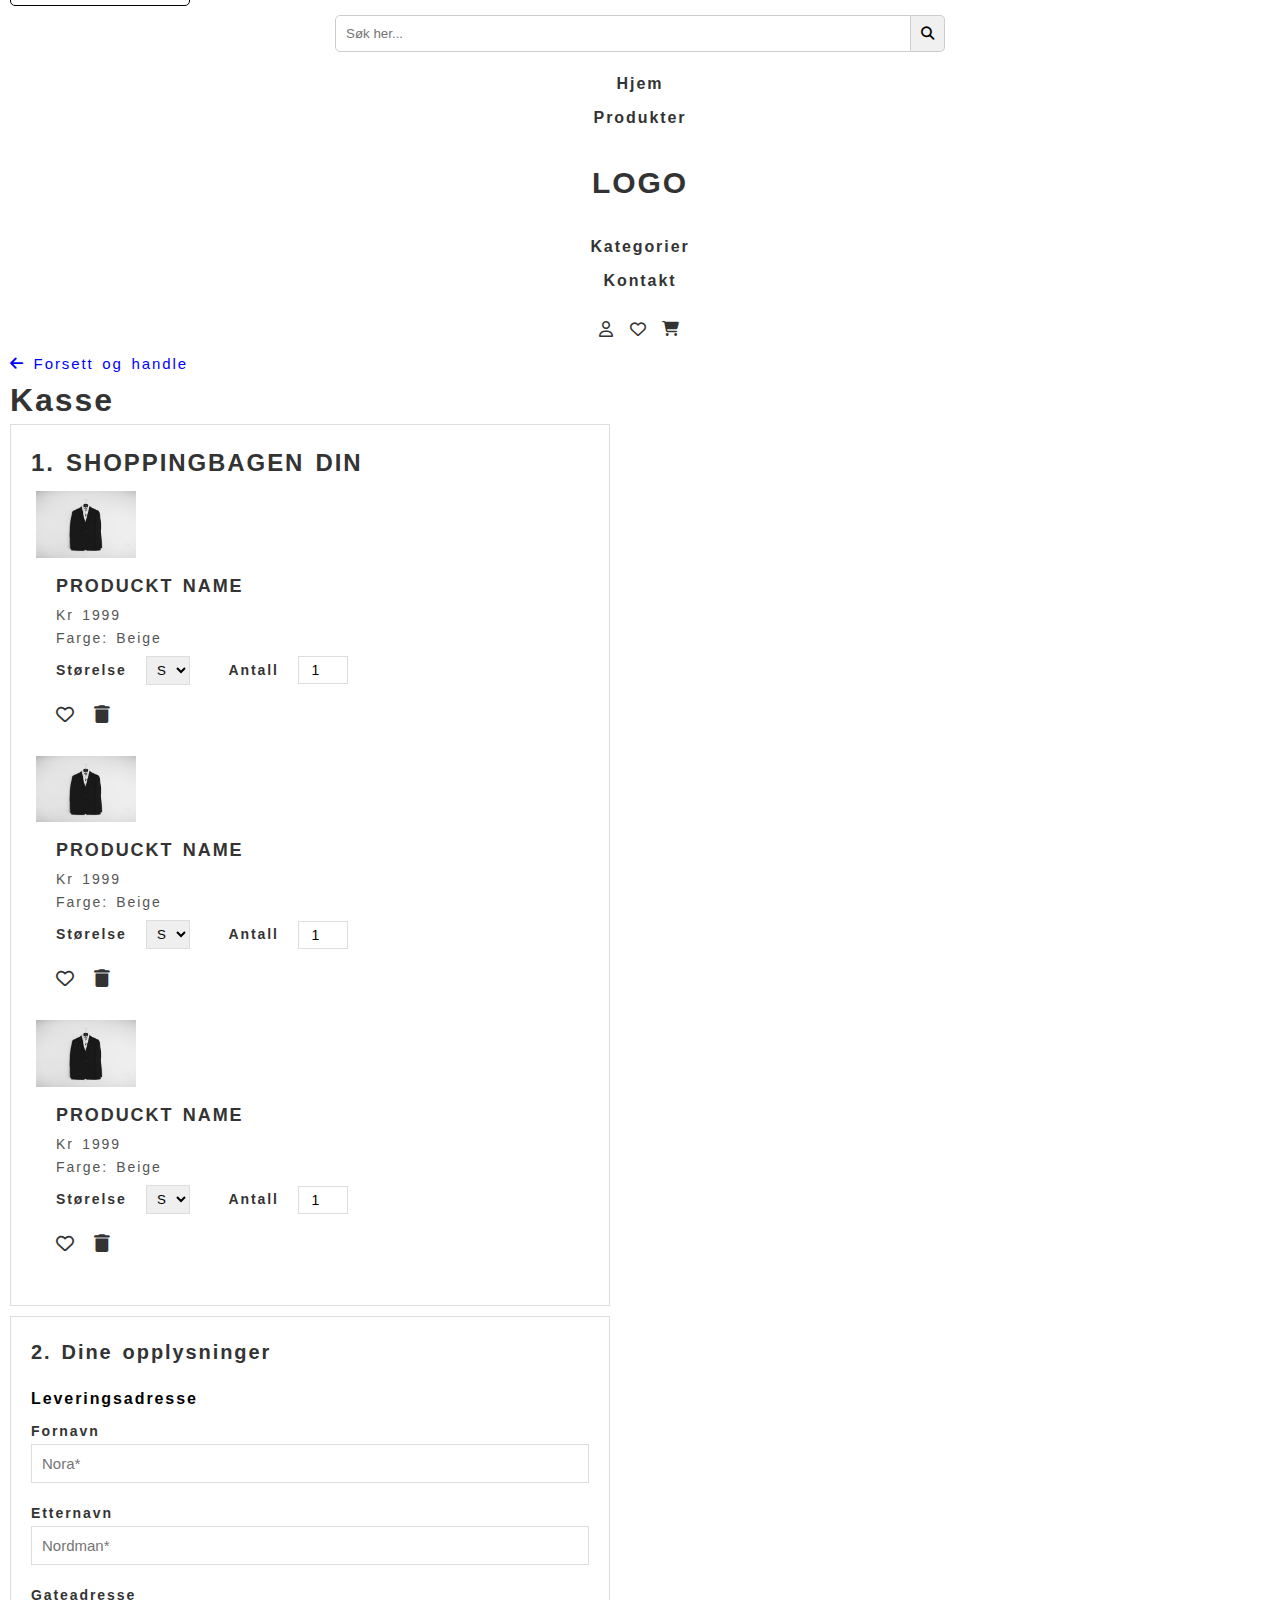
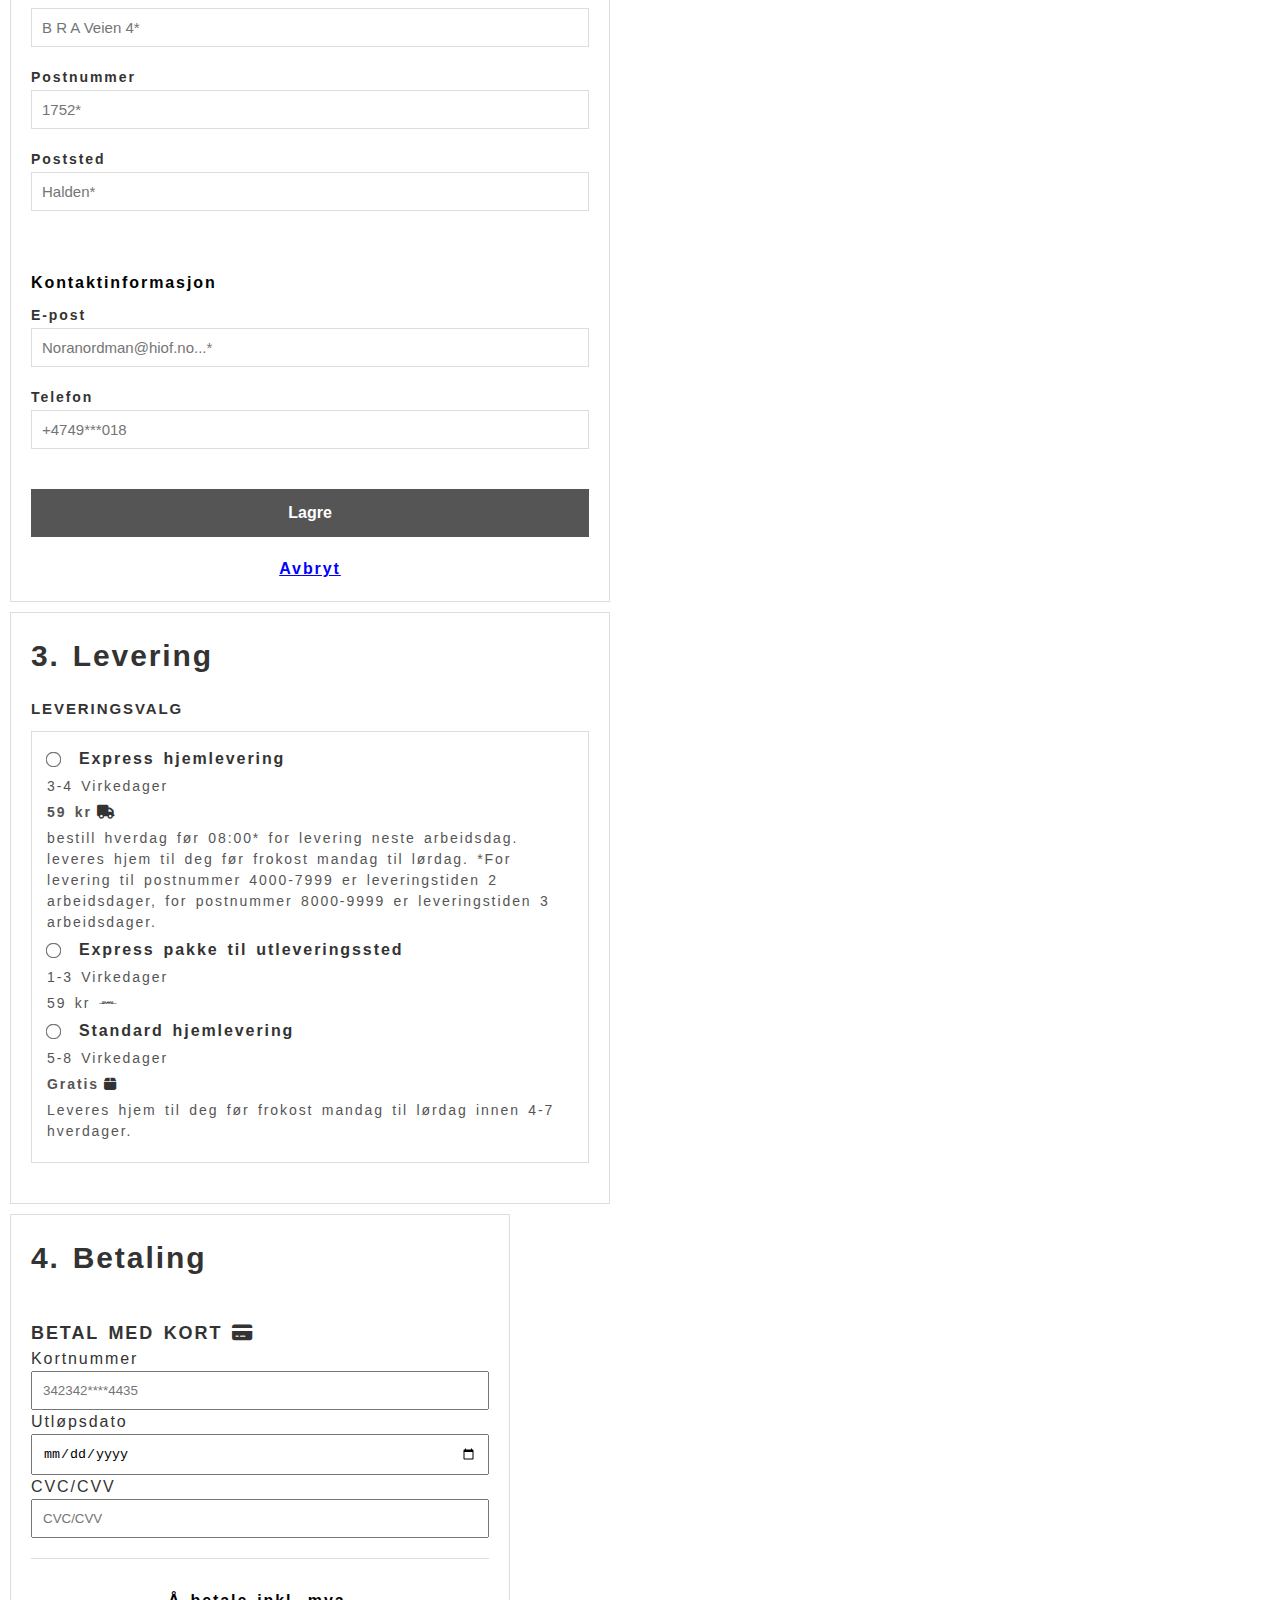
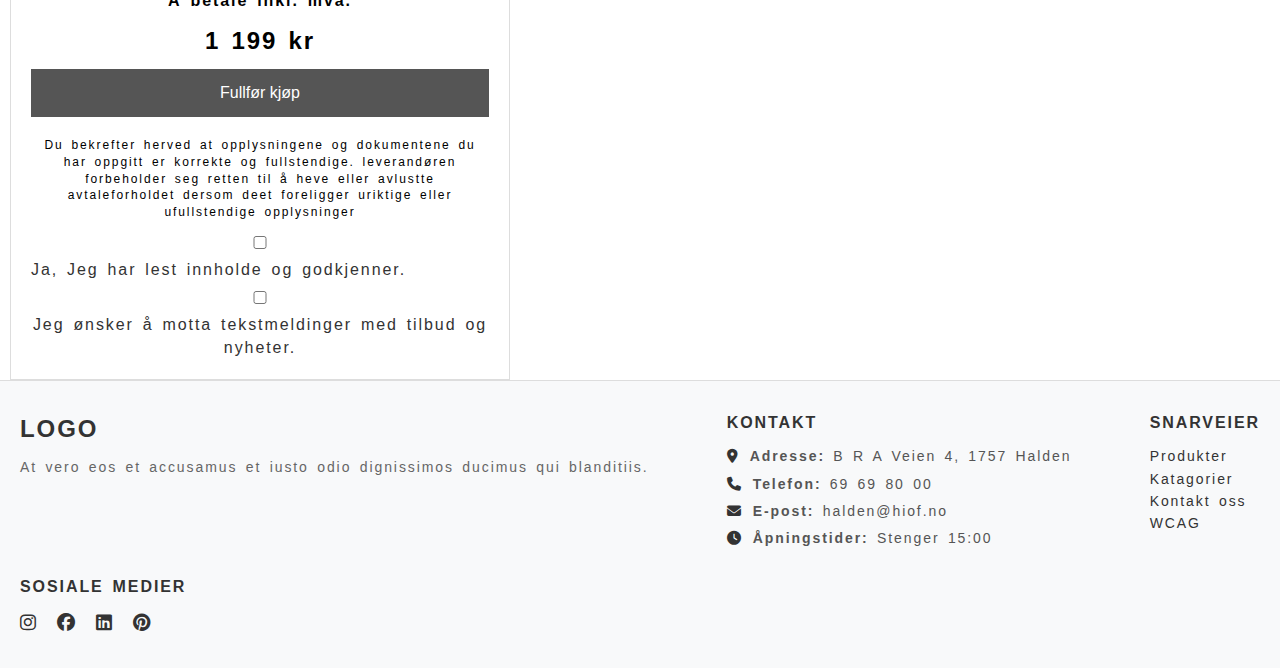
==== commit 0f67506c: "Snart ferdig" ====
--- a/checkout.html
+++ b/checkout.html
@@ -3,37 +3,39 @@
 <head>
     <meta charset="UTF-8">
     <meta name="viewport" content="width=device-width, initial-scale=1.0">
-    <title>E-handel landingsside</title>
+    <title> Kasse - E-handel </title>
     <link rel="stylesheet" href="stylesheet.css">
     <link rel="stylesheet" href="https://cdnjs.cloudflare.com/ajax/libs/font-awesome/6.6.0/css/all.min.css">
 </head>
 <body>
-    <header class="header">
-        <form class="search-form">
-            <input type="text" placeholder="Søk her...">
-            <button type="submit"><i class="fa-solid fa-magnifying-glass" aria-hidden="true"></i></button>
+    <a href="#main-content" class="skip-link">Hopp til innhold</a>
+    <header class="header" role="banner">
+        <form class="search-form" role="search" aria-label="Søk på siden">
+            <input type="text" id="search" placeholder="Søk her...">
+            <button type="submit" aria-label="Utfør søk"><i class="fa-solid fa-magnifying-glass" aria-hidden="true"></i></button>
         </form>
-        <nav class="navigation">
+        <nav class="navigation" aria-label="Hovedmeny">
             <ul class="nav-links">
                 <li><a href="index.html">Hjem</a></li>
                 <li><a href="#populære-produkter">Produkter</a></li>
-                <li><a href="index.html" class="logo">LOGO</a></li>
+                <li><a href="index.html" class="logo" aria-label>LOGO</a></li>
                 <li><a href="#katagorier">Kategorier</a></li>
                 <li><a href="#kontakt">Kontakt</a></li>
             </ul>
         </nav>
-        <div class="ikoner">
-            <a href="#"><i class="fa-regular fa-user"></i></a>
-            <a href="#"><i class="fa-regular fa-heart"></i></a>
-            <a href="checkout.html"><i class="fas fa-shopping-cart"></i></a>
+        <div class="ikoner" aria-label="Brukermeny">
+            <a href="#" aria-label="Profil"><i class="fa-regular fa-user"></i></a>
+            <a href="#" aria-label="Favoritter"><i class="fa-regular fa-heart"></i></a>
+            <a class="ikone-kart" href="checkout.html" aria-label="Handlekurv"><i class="fas fa-shopping-cart"></i></a>
         </div>
     </header>
-    <main>
+    <main id="main-content">
+        <a class="forsett-handle" href="index.html#populære-produkter"><i class="fa-solid fa-arrow-left"></i> Forsett og handle</a>
         <h1 class="kasse-text">Kasse</h1>
         <section class="shoppingbag">
             <h2>1. SHOPPINGBAGEN DIN</h2>
             <article class="product-item">
-                <img src="Bilder/black-and-white-2561703_640.jpg" alt="dress">
+                <img src="Bilder/black-and-white-2561703_640.jpg" alt="Produkter bilde i handlekurv">
                 <!--Image by <a href="https://pixabay.com/users/stocksnap-894430/?utm_source=link-attribution&utm_medium=referral&utm_campaign=image&utm_content=2561703">StockSnap</a> from <a href="https://pixabay.com//?utm_source=link-attribution&utm_medium=referral&utm_campaign=image&utm_content=2561703">Pixabay</a>-->
                     <h3>PRODUCKT NAME</h3>
                     <p>Kr 1999</p>
@@ -47,12 +49,12 @@
                     <label for="quantity-1">Antall</label>
                     <input type="number" id="quantity-1" class="quantity" value="1" min="1" step="1">
                     <div class="actions">
-                        <button class="hjerte"><i class="fa-regular fa-heart"></i></button>
-                        <button class="remove"><i class="fas fa-trash"></i></button>
+                        <button class="hjerte"><i class="fa-regular fa-heart" aria-label="for å legge produkte til likt"></i></button>
+                        <button class="remove"><i class="fas fa-trash" aria-label="for å fjerne produkte"></i></button>
                     </div>
             </article>
             <article class="product-item">
-                <img src="Bilder/black-and-white-2561703_640.jpg" alt="dress">
+                <img src="Bilder/black-and-white-2561703_640.jpg" alt="Pordukt bilde i handlekurv">
                  <!--Image by <a href="https://pixabay.com/users/stocksnap-894430/?utm_source=link-attribution&utm_medium=referral&utm_campaign=image&utm_content=2561703">StockSnap</a> from <a href="https://pixabay.com//?utm_source=link-attribution&utm_medium=referral&utm_campaign=image&utm_content=2561703">Pixabay</a>-->
                     <h3>PRODUCKT NAME</h3>
                     <p>Kr 1999</p>
@@ -66,12 +68,12 @@
                     <label for="quantity-2">Antall</label>
                     <input type="number" id="quantity-2" class="quantity" value="1" min="1">
                     <div class="actions">
-                        <button class="hjerte"><i class="fa-regular fa-heart"></i></button>
-                        <button class="remove"><i class="fas fa-trash"></i></button>
+                        <button class="hjerte"><i class="fa-regular fa-heart" aria-label="Legg til i favoritter"></i></button>
+                        <button class="remove"><i class="fas fa-trash" aria-label="slett fra handlekurven"></i></button>
                     </div>
             </article>
             <article class="product-item">
-                <img src="Bilder/black-and-white-2561703_640.jpg" alt="dress">
+                <img src="Bilder/black-and-white-2561703_640.jpg" alt="Porodukt bilde i handlekurv">
                 <!--Image by <a href="https://pixabay.com/users/stocksnap-894430/?utm_source=link-attribution&utm_medium=referral&utm_campaign=image&utm_content=2561703">StockSnap</a> from <a href="https://pixabay.com//?utm_source=link-attribution&utm_medium=referral&utm_campaign=image&utm_content=2561703">Pixabay</a>-->
                     <h3>PRODUCKT NAME</h3>    
                     <p>Kr 1999</p>
@@ -85,8 +87,8 @@
                     <label for="quantity-3">Antall</label>
                     <input type="number" id="quantity-3" class="quantity" value="1" min="1">
                     <div class="actions">
-                        <button class="hjerte"><i class="fa-regular fa-heart"></i></button>
-                        <button class="remove"><i class="fas fa-trash"></i></button>
+                        <button class="hjerte"><i class="fa-regular fa-heart" aria-label="Legg til i favoritter"></i></button>
+                        <button class="remove"><i class="fas fa-trash" aria-label="slett fra handlekurven"></i></button>
                     </div>
             </article>
         </section>
@@ -97,30 +99,30 @@
                 <p>Leveringsadresse</p>
                 <section class="two-columns">
                     <label for="fname">Fornavn</label>
-                    <input type="text" id="fname" placeholder="Nora*" required>
+                    <input type="text" id="fname" autocomplete="name" placeholder="Nora*" required>
 
                     <label for="enavn">Etternavn</label>
-                    <input type="text" id="enavn" placeholder="Nordman*" required>
+                    <input type="text" id="enavn" autocomplete="family-name" placeholder="Nordman*" required>
                 </section>
 
                 <label for="adresse">Gateadresse</label>
-                <input type="text" id="adresse" placeholder="B R A Veien 4*" required>
+                <input type="text" id="adresse"  placeholder="B R A Veien 4*" required>
 
                 <section class="half-row">
                     <label for="postkode">Postnummer</label>
                     <input type="number" id="postkode" placeholder="1752*" required>
 
                     <label for="poststed">Poststed</label>
-                    <input type="text" id="poststed" placeholder="Halden*">
+                    <input type="text" id="poststed" autocomplete="address-level2" placeholder="Halden*">
                 </section>
                 <div class="section-break"></div>
 
                 <p>Kontaktinformasjon</p>
                 <label for="epost">E-post</label>
-                <input type="email" id="epost" placeholder="Noranordman@hiof.no...*" required>
+                <input type="email" id="epost"  autocomplete="email" placeholder="Noranordman@hiof.no...*" required>
 
                 <label for="tlf">Telefon</label>
-                <input type="tel" id="tlf" pattern="(\d{8}|\d{3} \d{2} \d{3})" placeholder="+4749***018" required>
+                <input type="tel" id="tlf" autocomplete="tel" pattern="\d{8}|\+\d{10}" placeholder="+4749***018" required>
                 <button type="submit">Lagre</button>
             </form>
             <a href="checkout.html">Avbryt</a>
@@ -135,18 +137,18 @@
                 <label for="express-hjemmelevering">Express hjemlevering</label>
                 <p>3-4 Virkedager</p>
                 <p class="price">59 kr <i class="fa-solid fa-truck"></i></p>
-                <p id="linje">bestill hverdag før 08:00* for levering neste arbeidsdag. leveres hjem til deg før frokost mandag til lørdag. *For levering til postnummer 4000-7999 er leveringstiden 2 arbeidsdager, for postnummer 8000-9999 er leveringstiden 3 arbeidsdager.</p>
+                <p class="linje">bestill hverdag før 08:00* for levering neste arbeidsdag. leveres hjem til deg før frokost mandag til lørdag. *For levering til postnummer 4000-7999 er leveringstiden 2 arbeidsdager, for postnummer 8000-9999 er leveringstiden 3 arbeidsdager.</p>
   
                 <input type="radio" id="express-pakke" name="delivery">
                 <label for="express-pakke">Express pakke til utleveringssted</label>
                 <p>1-3 Virkedager</p>
-                <p id="linje"> 59 kr <i class="fa-brands fa-dhl"></i></p>
+                <p class="linje"> 59 kr <i class="fa-brands fa-dhl"></i></p>
    
                 <input type="radio" id="standard-hjemlevering" name="delivery">
                 <label for="standard-hjemlevering">Standard hjemlevering</label>
                 <p>5-8 Virkedager</p>
                 <p class="price"> Gratis <i class="fa-solid fa-box"></i></p>
-                <p id="linje">Leveres hjem til deg før frokost mandag til lørdag innen 4-7 hverdager.</p>
+                <p class="linje">Leveres hjem til deg før frokost mandag til lørdag innen 4-7 hverdager.</p>
             </form>
         </section>
     </section>
@@ -172,7 +174,7 @@
                 <p class="confirmation-text">Du bekrefter herved at opplysningene og dokumentene du har oppgitt er korrekte og fullstendige. leverandøren forbeholder seg retten til å heve eller avlustte avtaleforholdet dersom deet foreligger uriktige eller ufullstendige opplysninger</p>
                 <section class="conf">
                     <input type="checkbox" id="nyhets" class="godta-info" required>
-                    <label for="nyhets" class="checkbox-label">Ja takk! Send nyhetsbrev ril meg.</label>
+                    <label for="nyhets" class="checkbox-label">Ja, Jeg har lest innholde og godkjenner.</label>
 
                     <input type="checkbox" id="tekstmeldinger" class="nyheter-box">
                     <label for="tekstmeldinger" class="checkbox-label-1">Jeg ønsker å motta tekstmeldinger med tilbud og nyheter.</label>
@@ -180,7 +182,7 @@
             </form>
         </section>
     </main>
-    <footer id="kontakt">
+    <footer id="kontakt" role="contentinfo">
         <!--Logo + innhold-->
         <section class="footer-content">
             <h2>LOGO</h2>
@@ -189,27 +191,28 @@
         <!--Kontakt-->
         <section class="footer-contact">
             <h3>KONTAKT</h3>
-            <p><i class="fa-solid fa-location-dot"></i><strong>Adresse:</strong> B R A Veien 4, 1757 Halden </p>
-            <p><i class="fa-solid fa-phone"></i><strong>Telefon:</strong> 69 69 80 00 </p>
-            <p><i class="fa-solid fa-envelope"></i><strong>E-post:</strong> halden@hiof.no </p>
-            <p><i class="fa-solid fa-clock"></i><strong>Åpningstider:</strong> Stenger 15:00 </p>
+            <p><i class="fa-solid fa-location-dot" aria-label="lokasjonikone"></i><strong>Adresse:</strong> B R A Veien 4, 1757 Halden </p>
+            <p><i class="fa-solid fa-phone" aria-label="Telfonikon"></i><strong>Telefon:</strong> 69 69 80 00 </p>
+            <p><i class="fa-solid fa-envelope" aria-label="postbrev"></i><strong>E-post:</strong> halden@hiof.no </p>
+            <p><i class="fa-solid fa-clock" aria-label="Klokkeikone"></i><strong>Åpningstider:</strong> Stenger 15:00 </p>
         </section>
         <!--Snarveier-->
         <section class="footer-links">
             <h3>SNARVEIER</h3>
             <ul>
-                <li><a href="product.html">Produkter</a></li>
-                <li><a href="#katagorier">Katagorier</a></li>
+                <li><a href="index.html#populære-produkter">Produkter</a></li>
+                <li><a href="index.html#katagorier">Katagorier</a></li>
                 <li><a href="#kontakt">Kontakt oss</a></li>
+                <li><a href="tilgjengelighetserklaring/tilgjengelighetserklaring-Mohamad_Abbas.pdf">WCAG</a></li>
             </ul>
         </section>
         <!--Sosiale Medier-->
         <section class="footer-social">
             <h3>SOSIALE MEDIER</h3>
-            <a href="#"><i class="fa-brands fa-instagram"></i></a>
-            <a href="#"><i class="fa-brands fa-facebook"></i></a>
-            <a href="#"><i class="fa-brands fa-linkedin"></i></a>
-            <a href="#"><i class="fa-brands fa-pinterest"></i></a>
+            <a href="#"><i class="fa-brands fa-instagram" aria-label="instagramikone"></i></a>
+            <a href="#"><i class="fa-brands fa-facebook" aria-label="facebookikone"></i></a>
+            <a href="#"><i class="fa-brands fa-linkedin" aria-label="Linkedinikone"></i></a>
+            <a href="#"><i class="fa-brands fa-pinterest" aria-label="pintreestikone"></i></a>
         </section>
     </footer>
 </body>
--- a/stylesheet.css
+++ b/stylesheet.css
@@ -4,12 +4,33 @@
     box-sizing: border-box;
 }
 
+
 body {
     font-family: Arial, Helvetica, sans-serif;
     line-height: 1.5;
     background-color: white;
     color: #333;
     margin: 0 auto;
+    letter-spacing: 0.12em;
+    word-spacing: 0.16em;
+}
+
+.skip-link{
+    position: absolute;
+    top: -40px;
+    left: 10px;
+    background: #fff;
+    color: #000;
+    padding: 10px;
+    z-index: 1000;
+    text-decoration: none;
+    font-weight: bold;
+    border: 1px solid #000;
+    border-radius: 5px;
+}
+
+.skip-link:focus{
+    top: 10px;
 }
 
 /*header*/
@@ -49,27 +70,29 @@
     flex-direction: column;
     align-items: center;
     list-style: none;
-    padding: 10px 0;
+    padding: 10px;
 }
 
 .nav-links li {
     margin: 5px 0;
 }
 
-.nav-links a {
+.nav-links {
     text-decoration: none;
     color: #333;
     font-weight: bold;
 }
 
-.logo {
-    font-size: 24px;
+a.logo {
+    padding: 10px;
+    font-size: 30px;
     font-weight: bold;
     color: #333;
     text-decoration: none;
     margin: 10px 0;
     display: inline-block;
     text-align: center;
+    display: grid;
 }
 
 .logo img {
@@ -89,6 +112,16 @@
 .ikoner a {
     color: #333;
 }
+
+.ikone-kart{
+    font-size: 15px;
+    transition: transform 0.3s ease;
+}
+
+.ikone-kart:hover {
+    transform: scale(1.3);
+}
+
 
 /*header-slutt*/
 
@@ -113,6 +146,7 @@
     margin-right: 5px;
 }
 
+
 .banner p {
     color: #333;
     font-size: 15px;
@@ -327,6 +361,7 @@
     align-items: center;
     justify-content: center;
     color: white;
+    border: 1px solid #000 ;
 }
 
 .catagory-grid h4 {
@@ -482,6 +517,17 @@
 
 /*chekout*/
 
+.forsett-handle{
+    font-size: 15px;
+    color: blue;
+    text-decoration:none;
+    margin-left: 10px;
+}
+
+.kasse-text {
+    margin-left: 10px;
+}
+
 .shoppingbag {
     margin: 0 auto;
     padding: 20px;
@@ -511,7 +557,6 @@
     margin-top: 10px;
     text-align: center;
 }
-
 
 .shoppingbag h3 {
     font-size: 18px;
@@ -900,7 +945,7 @@
 
 .brand {
     font-size: 18px;
-    color: #888;
+    color: #080808;
     text-decoration: underline;
     cursor: pointer;
     margin-left: 20px;
@@ -974,6 +1019,7 @@
 
 .produkt-anmeldelser{
     border-bottom: 1px solid #000;
+    
 }
 
 summary {
@@ -1088,7 +1134,9 @@
         margin: 0 auto;
         padding: 0 20px;
         background-color: #fff;
-        color:#333
+        color:#333;
+        letter-spacing: 0.12em;
+        word-spacing: 0.16em;
     }
 
     * {
@@ -1098,60 +1146,49 @@
     }
 
     .header {
-        max-height: 200px;
         display: flex;
         flex-direction: row;
         justify-content: space-between;
         align-items: center;
         padding: 20px 40px;
-        border-bottom: 1px solid #ddd;
-        background-color: #fff;
-    }
+    }   
 
     .search-form {
         display: flex;
-        flex-direction: row;
+        align-items: center;
         max-width: 300px;
-        flex: 1;
         margin-right: 20px;
+        border: 1px solid #ccc;
+        border-radius: 50px;
+        overflow: hidden;
     }
 
 
     .search-form input {
         flex: 1;
-        padding: 10px 15px;
-        border: 1px solid black;
-        border-radius: 20px;
-        font-size: 1rem;
+        padding: 10px 10px;
+        border: none;
         outline: none;
-        position: relative;
-    }
+        }
+
     .search-form  button {
-        margin-top: 3px;
-        position: absolute;
-        right: 990px;
-        border: 1px white #ccc;
-        border-left: none;
-        border-radius: 0 20px 20px 0;
+        padding: 10px;
+        border: none;
         background: #fff;
-        display: flex;
-        align-items: center;
-        justify-content: center;
         outline: none;
-        border: none;
     }
 
     .nav-links {
         display: flex;
         flex: 2;
         flex-direction: row;
-        justify-content: center;
+        justify-content: space-between;
         align-items: center;
         gap: 20px;
         list-style: none;
         margin: 0;
         padding: 0;
-        margin-left: 50px;
+        margin-left: 60px;
     }
 
 
@@ -1269,7 +1306,7 @@
 
     .produkt-kort img {
         width: 100%;
-        height: 400px;
+        height: 350px;
         object-fit: cover;
     }
 
@@ -1542,6 +1579,17 @@
 
 
     /*footer dektop slutt */
+
+    .forsett-handle i {
+        font-size: 10px;
+    }
+
+    .forsett-handle{
+        font-size: 16px;
+        color: blue;
+        margin-left: 20px;
+        text-decoration: none;
+    }
 
     .kasse-text {
         text-align: center;
@@ -1800,13 +1848,13 @@
     }
 
     .leverings-valg .option {
-    border: 1px solid #ddd;
-    padding: 20px;
-    border-radius: 5px;
-    display: flex;
-    flex-direction: column;
-    gap: 10px;
-    background-color: #f9f9f9;
+        border: 1px solid #ddd;
+        padding: 20px;
+        border-radius: 5px;
+        display: flex;
+        flex-direction: column;
+        gap: 10px;
+        background-color: #f9f9f9;
     }
 
     .leverings-valg .option label {
@@ -1884,6 +1932,11 @@
         font-size: 0.9rem;
         text-align: center;
         margin-top: 15px;
+    }
+
+    .produkt-gridy {
+        display: flex;
+        flex-direction: row;
     }
 
     .product {
@@ -1896,6 +1949,14 @@
         padding:20px;
     }
 
+    .breadcrumb{
+        display: flex;
+        align-items: center;
+        font-size: 15px;
+        margin-left: 50px;
+        max-height: 30px;
+    }
+    
 
     .img-wrap {
         flex: 2;
@@ -1909,9 +1970,10 @@
         gap: 15px;
     }
 
+
     .img-wrap aside img.small {
         width: 120px;
-        height: 150px;
+        height: 200px;
         object-fit: cover;
         border: 1px solid #ddd;
     }
@@ -1924,38 +1986,94 @@
     }
 
     .product-info-side {
-        flex: 1;
-        display: flex;
-        flex-direction: column;
-        gap: 20px;
-        text-align: left;
-    }
-
-    .product-info-side {
-        display: flex;
+        flex: flex;
         flex-direction: column;
         gap: 20px;
         align-items: flex-start;
-        justify-content: flex-start;
+        flex: 1;
+    }
+
+    .product-info-side h2 {
+        font-size: 24px;
+        font-weight: bold;
+        margin-top: 30px;
+    }
+
+    .product-info-side .brand {
+        font-size: 18px;
+        color: #080808;
+        text-decoration: underline;
+        cursor: pointer;
+    }
+
+    .product-info-side .price {
+        font-size: 20px;
+        font-weight: bold;
+    }
+
+    .product-info-side select {
         padding: 10px;
-        border: 1px solid #ddd;
+        font-size: 16px;
+        border:1px solid #ddd;
+        border-radius: 5px;
+        max-width: 350px;
+    }
+
+    .product-info-side button.legg-til {
+        background-color: #000;
+        color: #fff;
+        padding: 10px 20px;
+        font-size: 16px;
+        font-weight: bold;
+        border: none;
+        cursor: pointer;
+        max-width: 300px;
+    }
+
+    .product-info-side button.whishlist {
+        background-color: transparent;
+        border: 1px solid #000;
+        font: 16px;
+        width: 50px;
+        display: inline-flex;
+        align-items: center;
+        justify-content: center;
+        margin-top: 40px;
+    }
+
+    .rammen-det {
+        display: flex;
+        flex-direction: column;
+        max-width: 400px;
+        margin-right: 40px;
+    }
+
+    .rammen-det .details {
+        border-radius: 5px;
         background-color: #fff;
-    }
-/*kom tilbake*/
-
-    details {
-        border: 1px solid #ddd;
-        padding: 15px;
-        margin-bottom: 20px;
-        background-color: #f9f9f9;
-    }
-
-    summary {
-
-    }
-
-
-
+        padding: 10px;
+    }
+
+    .rammen-det details summary {
+        font-size: 10px;
+        font-weight: bold;
+        display: flex;
+        justify-content: space-between;
+        align-items: center;
+    }
+
+    .produkt-anmeldelser{
+        border-bottom: none;
+    }
+
+    .wrap-info {
+        display: block ;
+        flex-direction: column;
+        align-items: center;
+    }
+
+
+    
     .Liggnende-produkter{
         margin: 50px auto;
         max-width: 1200px;
@@ -1967,6 +2085,8 @@
         font-size: 24px;
         font-weight: bold;
         margin-bottom: 20px;
+        text-align: left;
+        margin-left: 10px;
     }
 
     .Liggnende-produkter a {
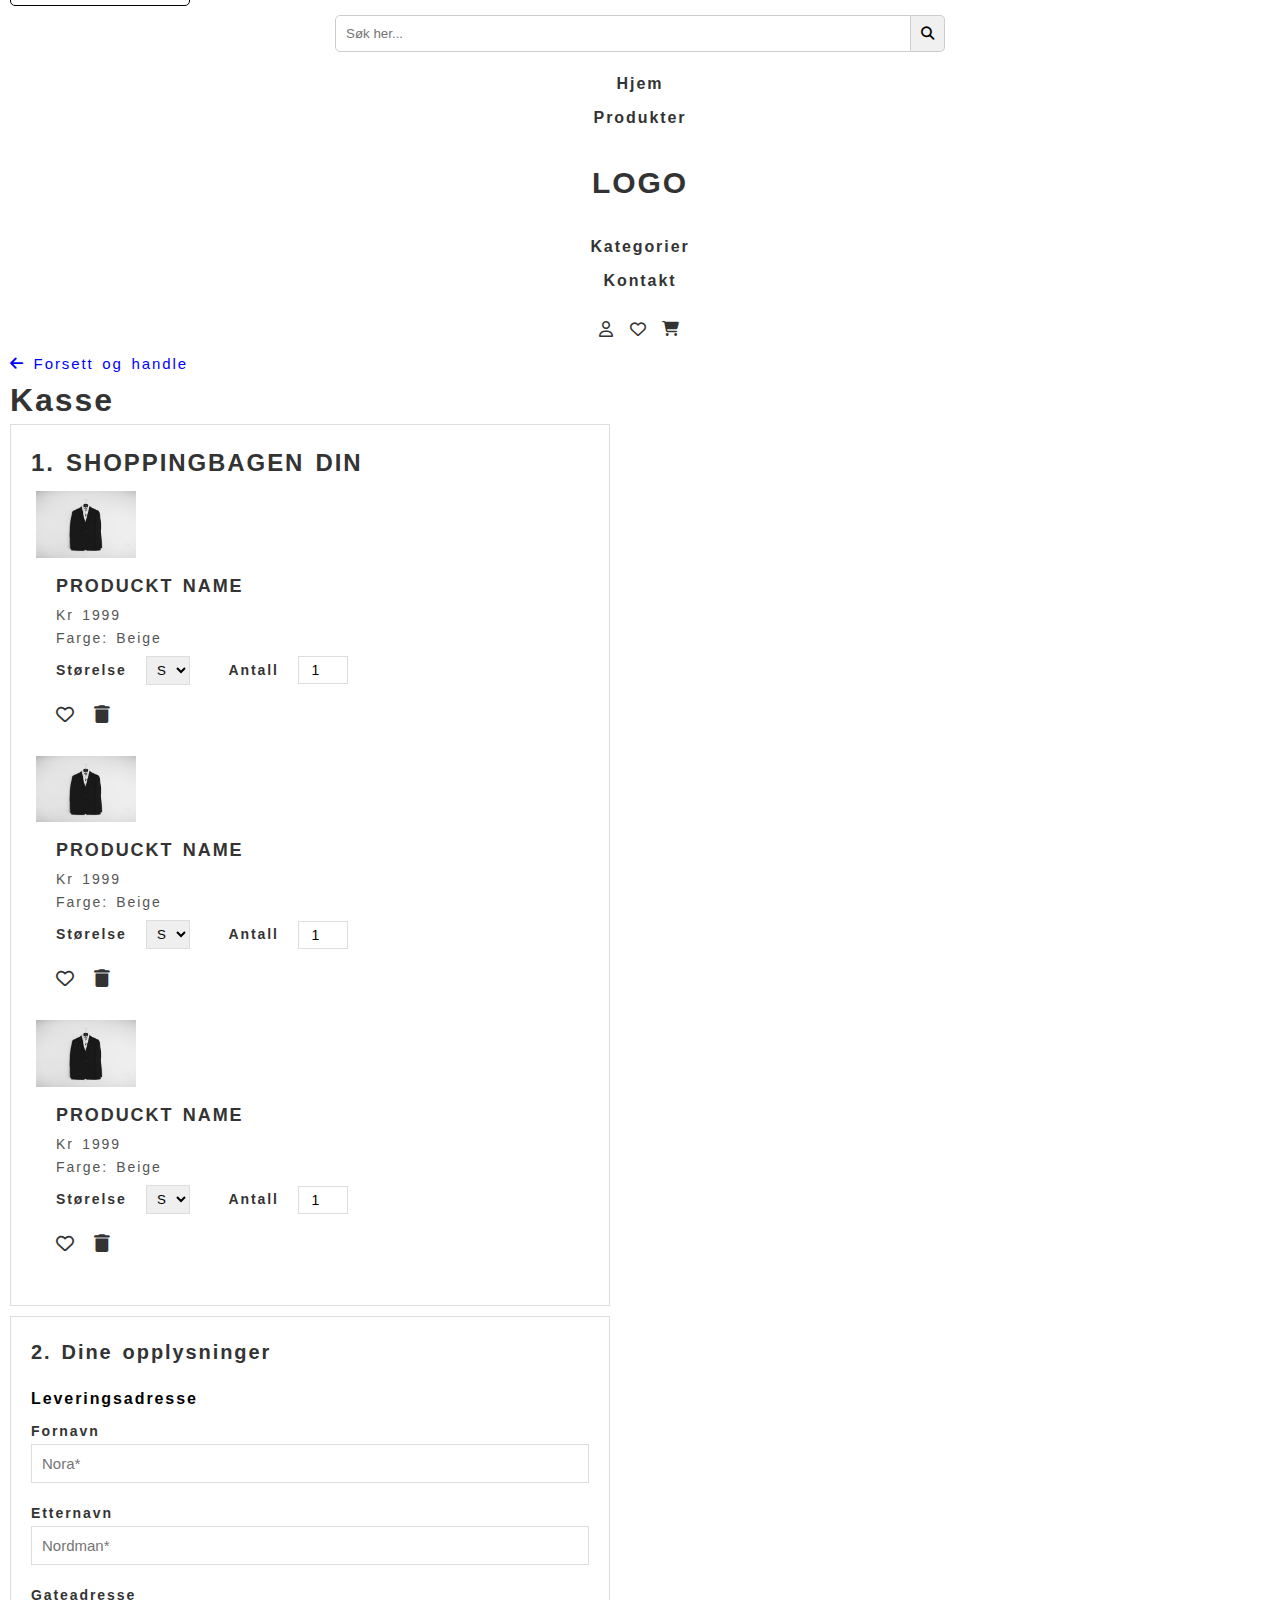
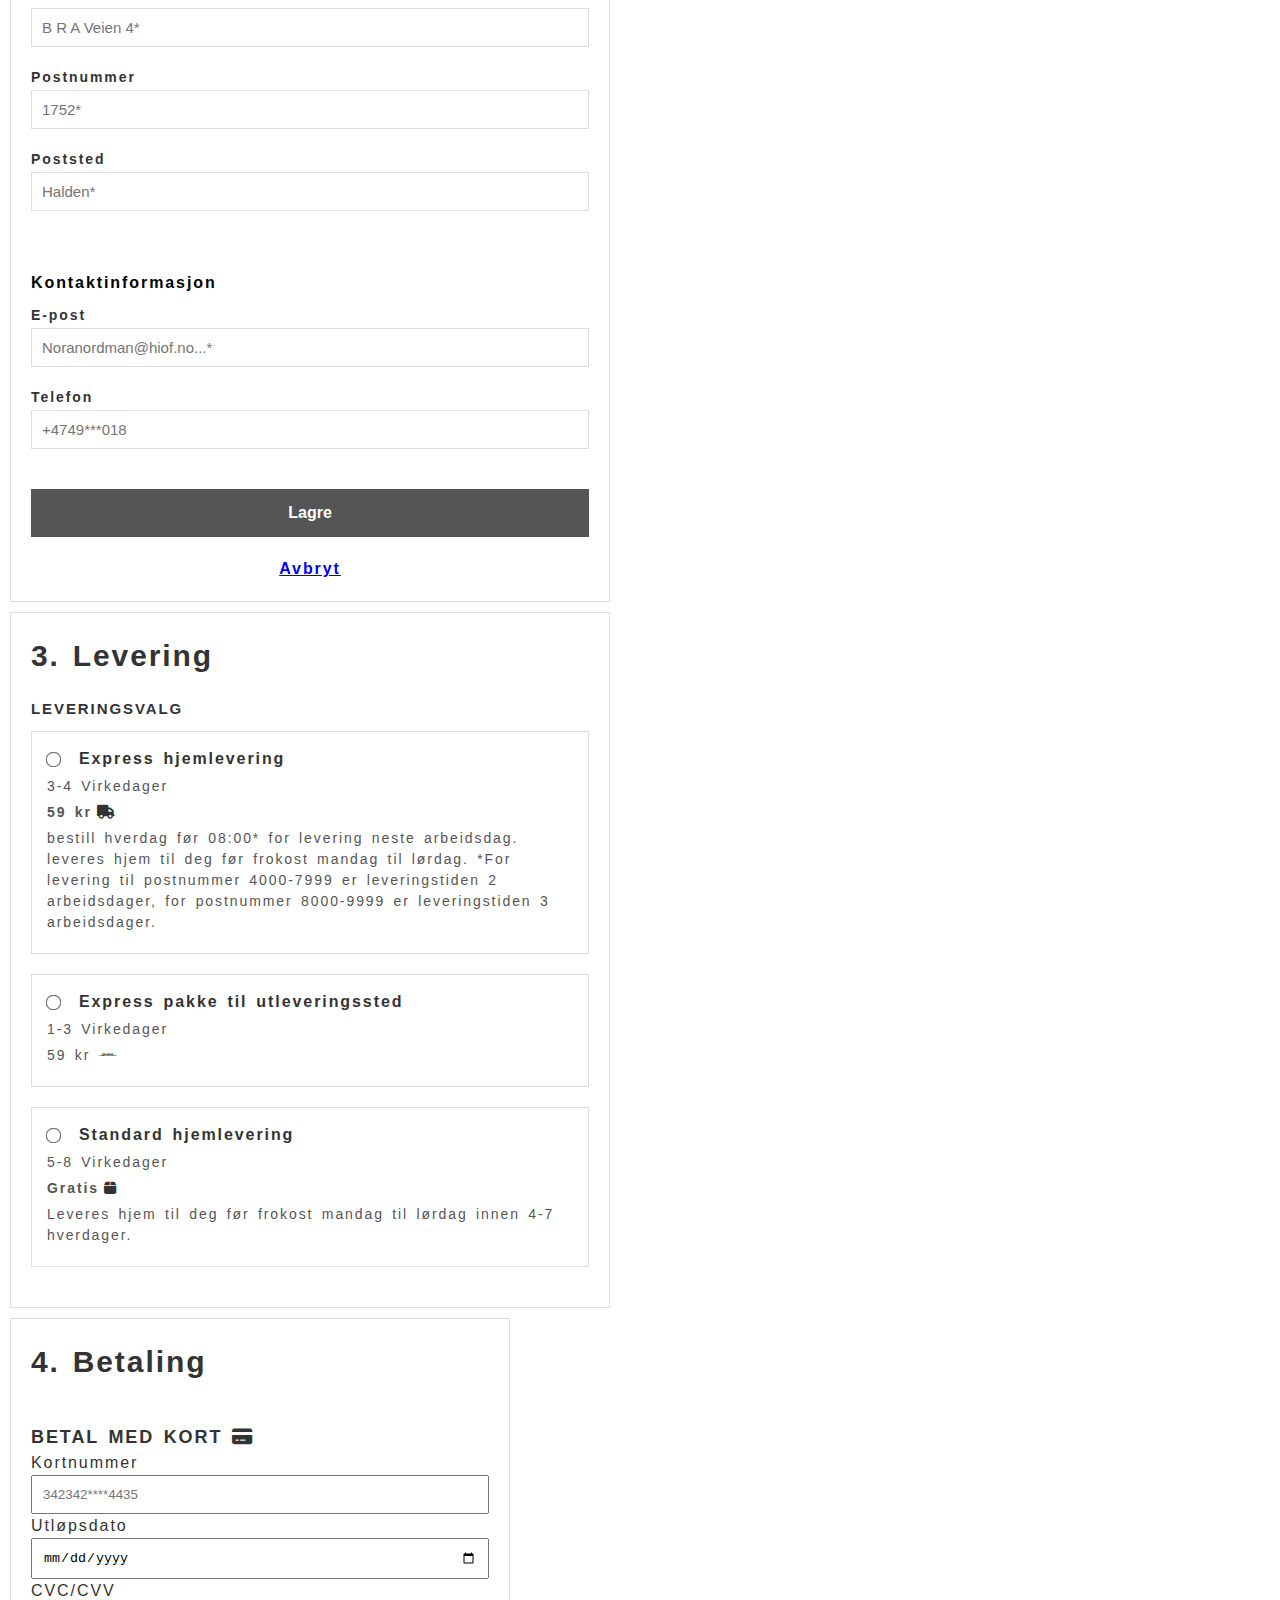
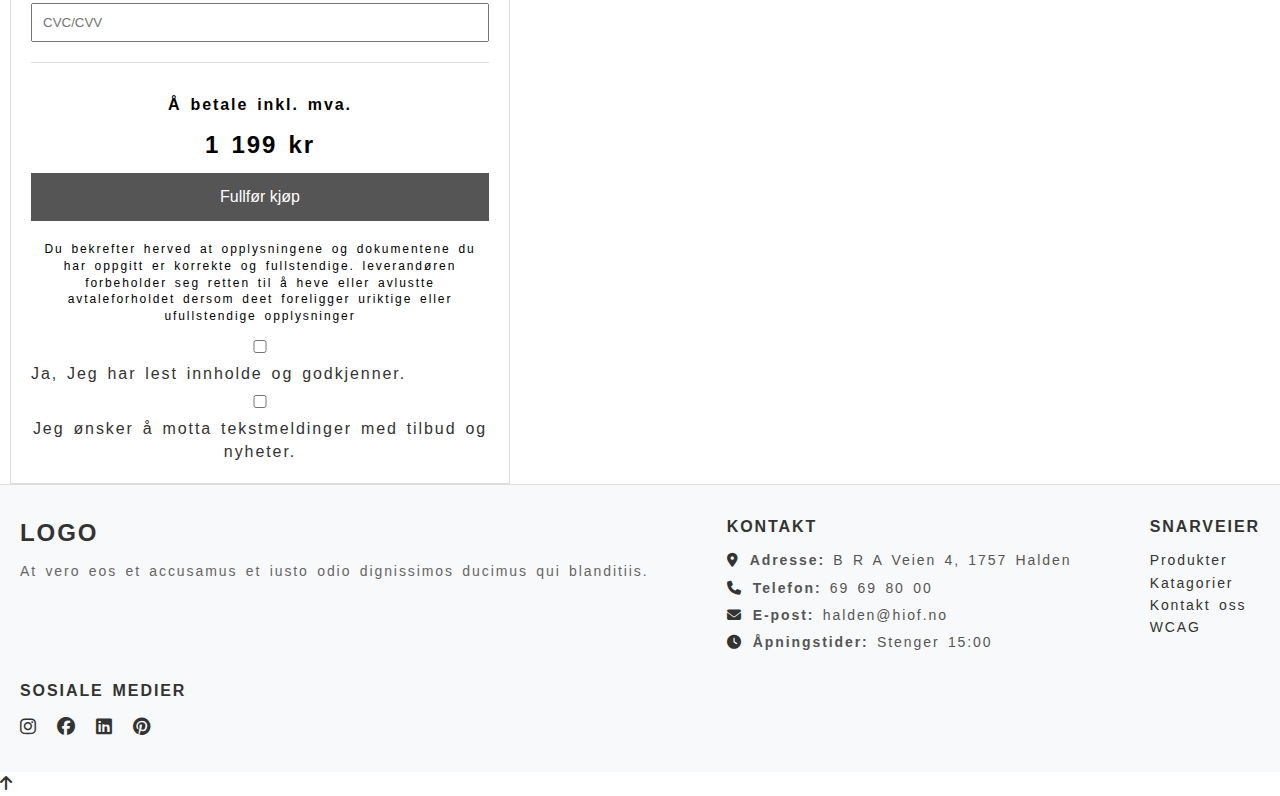
==== commit 78651397: "er ferdig med det meste" ====
--- a/checkout.html
+++ b/checkout.html
@@ -9,7 +9,7 @@
 </head>
 <body>
     <a href="#main-content" class="skip-link">Hopp til innhold</a>
-    <header class="header" role="banner">
+    <header id="top" class="header" role="banner">
         <form class="search-form" role="search" aria-label="Søk på siden">
             <input type="text" id="search" placeholder="Søk her...">
             <button type="submit" aria-label="Utfør søk"><i class="fa-solid fa-magnifying-glass" aria-hidden="true"></i></button>
@@ -95,25 +95,29 @@
 
         <section class="din-info">
             <h2>2. Dine opplysninger</h2>
-            <form method="get" action="#levering-info">
+            <form class="dine-opplysninger-form" method="get" action="#levering-info">
                 <p>Leveringsadresse</p>
-                <section class="two-columns">
-                    <label for="fname">Fornavn</label>
-                    <input type="text" id="fname" autocomplete="name" placeholder="Nora*" required>
-
-                    <label for="enavn">Etternavn</label>
-                    <input type="text" id="enavn" autocomplete="family-name" placeholder="Nordman*" required>
-                </section>
-
-                <label for="adresse">Gateadresse</label>
-                <input type="text" id="adresse"  placeholder="B R A Veien 4*" required>
-
-                <section class="half-row">
-                    <label for="postkode">Postnummer</label>
-                    <input type="number" id="postkode" placeholder="1752*" required>
-
-                    <label for="poststed">Poststed</label>
-                    <input type="text" id="poststed" autocomplete="address-level2" placeholder="Halden*">
+                <section class="linjer">
+                    <section class="two-columns">
+                        <label for="fname">Fornavn</label>
+                        <input type="text" id="fname" autocomplete="name" placeholder="Nora*" required>
+                    </section>
+                    <section class="two-columns">
+                        <label for="enavn">Etternavn</label>
+                        <input type="text" id="enavn" autocomplete="family-name" placeholder="Nordman*" required>
+                    </section>
+                    
+                        <label for="adresse">Gateadresse</label>
+                        <input type="text" id="adresse"  placeholder="B R A Veien 4*" required>
+                    
+                    <section class="two-columns">
+                        <label for="postkode">Postnummer</label>
+                        <input type="number" id="postkode" placeholder="1752*" required>
+                    </section>
+                    <section class="two-columns">
+                        <label for="poststed">Poststed</label>
+                        <input type="text" id="poststed" autocomplete="address-level2" placeholder="Halden*">
+                    </section>
                 </section>
                 <div class="section-break"></div>
 
@@ -125,30 +129,34 @@
                 <input type="tel" id="tlf" autocomplete="tel" pattern="\d{8}|\+\d{10}" placeholder="+4749***018" required>
                 <button type="submit">Lagre</button>
             </form>
-            <a href="checkout.html">Avbryt</a>
+            <a class="avbryt-link" href="checkout.html">Avbryt</a>
         </section>
 
     <section class="valg-cont">    
         <section class="leverings-valg" id="levering-info">
             <h2>3. Levering</h2>
             <h3>LEVERINGSVALG</h3>
-            <form>
+            <form class="form-border">
+                <section class="border-levering-valg">
                 <input type="radio" id="express-hjemmelevering" name="delivery" required>
-                <label for="express-hjemmelevering">Express hjemlevering</label>
-                <p>3-4 Virkedager</p>
-                <p class="price">59 kr <i class="fa-solid fa-truck"></i></p>
-                <p class="linje">bestill hverdag før 08:00* for levering neste arbeidsdag. leveres hjem til deg før frokost mandag til lørdag. *For levering til postnummer 4000-7999 er leveringstiden 2 arbeidsdager, for postnummer 8000-9999 er leveringstiden 3 arbeidsdager.</p>
-  
-                <input type="radio" id="express-pakke" name="delivery">
-                <label for="express-pakke">Express pakke til utleveringssted</label>
-                <p>1-3 Virkedager</p>
-                <p class="linje"> 59 kr <i class="fa-brands fa-dhl"></i></p>
-   
-                <input type="radio" id="standard-hjemlevering" name="delivery">
-                <label for="standard-hjemlevering">Standard hjemlevering</label>
-                <p>5-8 Virkedager</p>
-                <p class="price"> Gratis <i class="fa-solid fa-box"></i></p>
-                <p class="linje">Leveres hjem til deg før frokost mandag til lørdag innen 4-7 hverdager.</p>
+                    <label for="express-hjemmelevering">Express hjemlevering</label>
+                    <p>3-4 Virkedager</p>
+                    <p class="price">59 kr <i class="fa-solid fa-truck"></i></p>
+                    <p class="linje">bestill hverdag før 08:00* for levering neste arbeidsdag. leveres hjem til deg før frokost mandag til lørdag. *For levering til postnummer 4000-7999 er leveringstiden 2 arbeidsdager, for postnummer 8000-9999 er leveringstiden 3 arbeidsdager.</p>
+                </section>
+                <section class="border-levering-valg">
+                    <input type="radio" id="express-pakke" name="delivery">
+                    <label for="express-pakke">Express pakke til utleveringssted</label>
+                    <p>1-3 Virkedager</p>
+                    <p class="linje"> 59 kr <i class="fa-brands fa-dhl"></i></p>
+                </section>
+                <section class="border-levering-valg">    
+                    <input type="radio" id="standard-hjemlevering" name="delivery">
+                    <label for="standard-hjemlevering">Standard hjemlevering</label>
+                    <p>5-8 Virkedager</p>
+                    <p class="price"> Gratis <i class="fa-solid fa-box"></i></p>
+                    <p class="linje">Leveres hjem til deg før frokost mandag til lørdag innen 4-7 hverdager.</p>
+                </section>    
             </form>
         </section>
     </section>
@@ -158,13 +166,12 @@
             <form>
                 <label for="kort-nummer">Kortnummer</label>
                 <input type="number" id="kort-nummer" placeholder="342342****4435" required>
-
                 <label for="expiry">Utløpsdato</label>
                 <input type="date" id="expiry" required>
 
                 <label for="CVC">CVC/CVV</label>
                 <input type="number" id="CVC" placeholder="CVC/CVV" required>
-
+            
                 <hr class="divider">
 
                 <p class="total-amount">Å betale inkl. mva. <strong>1 199 kr</strong></p>
@@ -203,17 +210,21 @@
                 <li><a href="index.html#populære-produkter">Produkter</a></li>
                 <li><a href="index.html#katagorier">Katagorier</a></li>
                 <li><a href="#kontakt">Kontakt oss</a></li>
-                <li><a href="tilgjengelighetserklaring/tilgjengelighetserklaring-Mohamad_Abbas.pdf">WCAG</a></li>
+                <li><a href="tilgjengelighetserklaring/WCAG-Mohamad_Abbas.pdf">WCAG</a></li>
             </ul>
         </section>
         <!--Sosiale Medier-->
         <section class="footer-social">
             <h3>SOSIALE MEDIER</h3>
-            <a href="#"><i class="fa-brands fa-instagram" aria-label="instagramikone"></i></a>
-            <a href="#"><i class="fa-brands fa-facebook" aria-label="facebookikone"></i></a>
-            <a href="#"><i class="fa-brands fa-linkedin" aria-label="Linkedinikone"></i></a>
-            <a href="#"><i class="fa-brands fa-pinterest" aria-label="pintreestikone"></i></a>
+            <a href="https://www.instagram.com"><i class="fa-brands fa-instagram" aria-label="instagramikone"></i></a>
+            <a href="https://www.facebook.com"><i class="fa-brands fa-facebook" aria-label="facebookikone"></i></a>
+            <a href="https://www.linkedin.com"><i class="fa-brands fa-linkedin" aria-label="Linkedinikone"></i></a>
+            <a href="https://no.pinterest.com"><i class="fa-brands fa-pinterest" aria-label="pintreestikone"></i></a>
         </section>
     </footer>
+    <a href="#top" id="hopp-til-toppen" aria-label="Hopp til toppen">
+        <i class="fa-solid fa-arrow-up"></i>
+    </a>
+
 </body>
 </html>--- a/stylesheet.css
+++ b/stylesheet.css
@@ -719,7 +719,7 @@
 }
 
 
-.leverings-valg form {
+.border-levering-valg {
     display: block;
     border: 1px solid #ddd;
     padding: 15px;
@@ -1150,14 +1150,14 @@
         flex-direction: row;
         justify-content: space-between;
         align-items: center;
-        padding: 20px 40px;
+        padding: 20px 30px;
     }   
 
     .search-form {
         display: flex;
         align-items: center;
         max-width: 300px;
-        margin-right: 20px;
+        margin-right: 10px;
         border: 1px solid #ccc;
         border-radius: 50px;
         overflow: hidden;
@@ -1228,8 +1228,8 @@
         padding: 400px;
         max-width: 100%;
         background: url(Bilder/building-7782487_640.jpg) center/cover no-repeat;
-        height: 400px;
-        padding: 0 40px;
+        height: 500px;
+        padding: 0 30px;
         border-radius: 20px;
     }
 
@@ -1237,8 +1237,7 @@
         font-size: 3rem;
         font-weight: bold;
         color: black;
-        margin-bottom: 20px;
-        width: 45%;
+        width: 60%;
         max-width: 100%;
         line-height: 1.2;
     }
@@ -1705,7 +1704,6 @@
         display: block;
         color: #333;
     }
-
 
     .din-info input,
     .din-info select {
@@ -1762,21 +1760,22 @@
     .din-info {
         max-width: 1200px;
         margin: 40px auto;
+        padding: 20px;
         border: 1px solid #ddd;
-        padding: 20px;
+        background-color: #fff;
     }
 
     .din-info h2 {
         font-size: 1.5rem;
+        font:bold;
         color: #000;
-        text-align: left;
+        margin:10px;
     }
 
     .din-info p {
         font-size: 1rem;
         font-weight: bold;
         color: #000;
-        text-align: left;
     }
 
     .din-info label {
@@ -1787,40 +1786,42 @@
         color: #000;
     }
 
-    .din-info input,
-    .din-info select {
-        width: 100%;
-        padding: 10px;
+    .din-info input {
+        padding: 100px;
         font-size: 1rem;
         border: 1px solid #ddd;
         box-sizing: border-box;
         margin-bottom: 20px;
         border-radius: 5px;
     }
-
-    .din-info form section {
-        display: block;
-        flex-wrap: wrap;
+    .din-info h2{
+        text-align: center;
+    }
+
+    .din-info p{
+        text-align: center;
+        margin-right: 110px;
+    }
+
+    .linjer{
+        display: grid;
+        grid-template-columns: repeat(2 , 1fr);
+        gap: 10px;
+    }
+
+    .two-cloumns {
+        display: grid;
+        grid-template-columns: 1fr 1fr;
         gap: 20px;
         margin-bottom: 20px;
     }
 
-    .din-info form section.two-columns{
-        display: flex;
-        flex-direction: row;
-        justify-content: space-between;
-        gap: 20px;
-    }
-
-    .din-info form section.two-columns label {
-        width: 100%;
-    }
-
-    .din-info form section.tow-columns input {
-        flex: 1;
-    }
-
-    /*jeg må komme tilbake*/
+    label[for="adresse"],
+    input#adresse {
+        grid-column: span 2;
+        text-align: left;
+    }
+
     
     .leverings-valg{
         max-width: 1200px;
@@ -1831,7 +1832,8 @@
         font-size: 1.5rem;
         font-weight: bold;
         margin-bottom: 20px;
-        text-align: left;
+        text-align: center;
+        margin-right: 500px;
     }
 
     .leverings-valg h3 {
@@ -1839,12 +1841,23 @@
         font-weight: bold;
         margin-bottom: 10px;
         color: #000;
+        text-align: center;
+        margin-right: 500px;
     }
 
     .leverings-valg form{
         display: flex;
         flex-direction: column;
         gap: 20px;
+    }
+
+    .border-levering-valg{
+        border: 1px solid #999;
+        gap: 60px;
+        max-width: 800px;
+        align-content: center;
+        margin-left: 150px;
+        margin-right: 150px;
     }
 
     .leverings-valg .option {
@@ -1855,16 +1868,7 @@
         flex-direction: column;
         gap: 10px;
         background-color: #f9f9f9;
-    }
-
-    .leverings-valg .option label {
-        font-size: 1rem;
-        font-weight: bold;
-        margin-bottom: 5px;
-        display: flex;
         align-items: center;
-        gap: 10px;
-        color: #333;
     }
 
     .leverings-valg .option p {
@@ -1901,21 +1905,31 @@
     }
 
     .betaling-info h2 {
+        text-align: center;
         font-size: 2rem;
         margin-bottom: 30px;
+        margin-right: 300px;
     }
 
     .betaling-info h3 {
+        text-align: center;
         font-size: 1.5rem;
-        margin-top: 20px;
+        margin-top: 10px;
+        margin-right: 200px;
     }
 
     .betaling-info form {
         display: flex;
         flex-direction: column;
-        gap: 20px;
-    }
-
+        gap: 10px;
+        align-items: center;
+    }
+
+    .row-flex{
+        display: flex;
+        flex-direction: row;
+    }
+  
     .betaling-info input[type="number"],
     .betaling-info input[type="date"] {
         flex: 1 1 calc(50% - 10px);
@@ -1929,7 +1943,7 @@
     }
 
     .betaling-info .confirmation-text {
-        font-size: 0.9rem;
+        font-size: 1rem;
         text-align: center;
         margin-top: 15px;
     }
@@ -1947,6 +1961,12 @@
         max-width: 1200px;
         margin: 0 auto;
         padding:20px;
+    }
+
+    .conf {
+        display: grid;
+        grid-template-columns: 1fr 2fr;
+        font-size: 5px;
     }
 
     .breadcrumb{
@@ -2154,5 +2174,15 @@
         flex-direction: row;
         align-items: center; 
     }
-}
-
+
+    #hopp-til-toppen {
+        position: fixed;
+        bottom: 20px;
+        right: 20px;
+        background-color: #f0f0f0;
+        color: #000;
+        padding: 10px 15px;
+        border-radius: 50%;
+    }
+}
+
